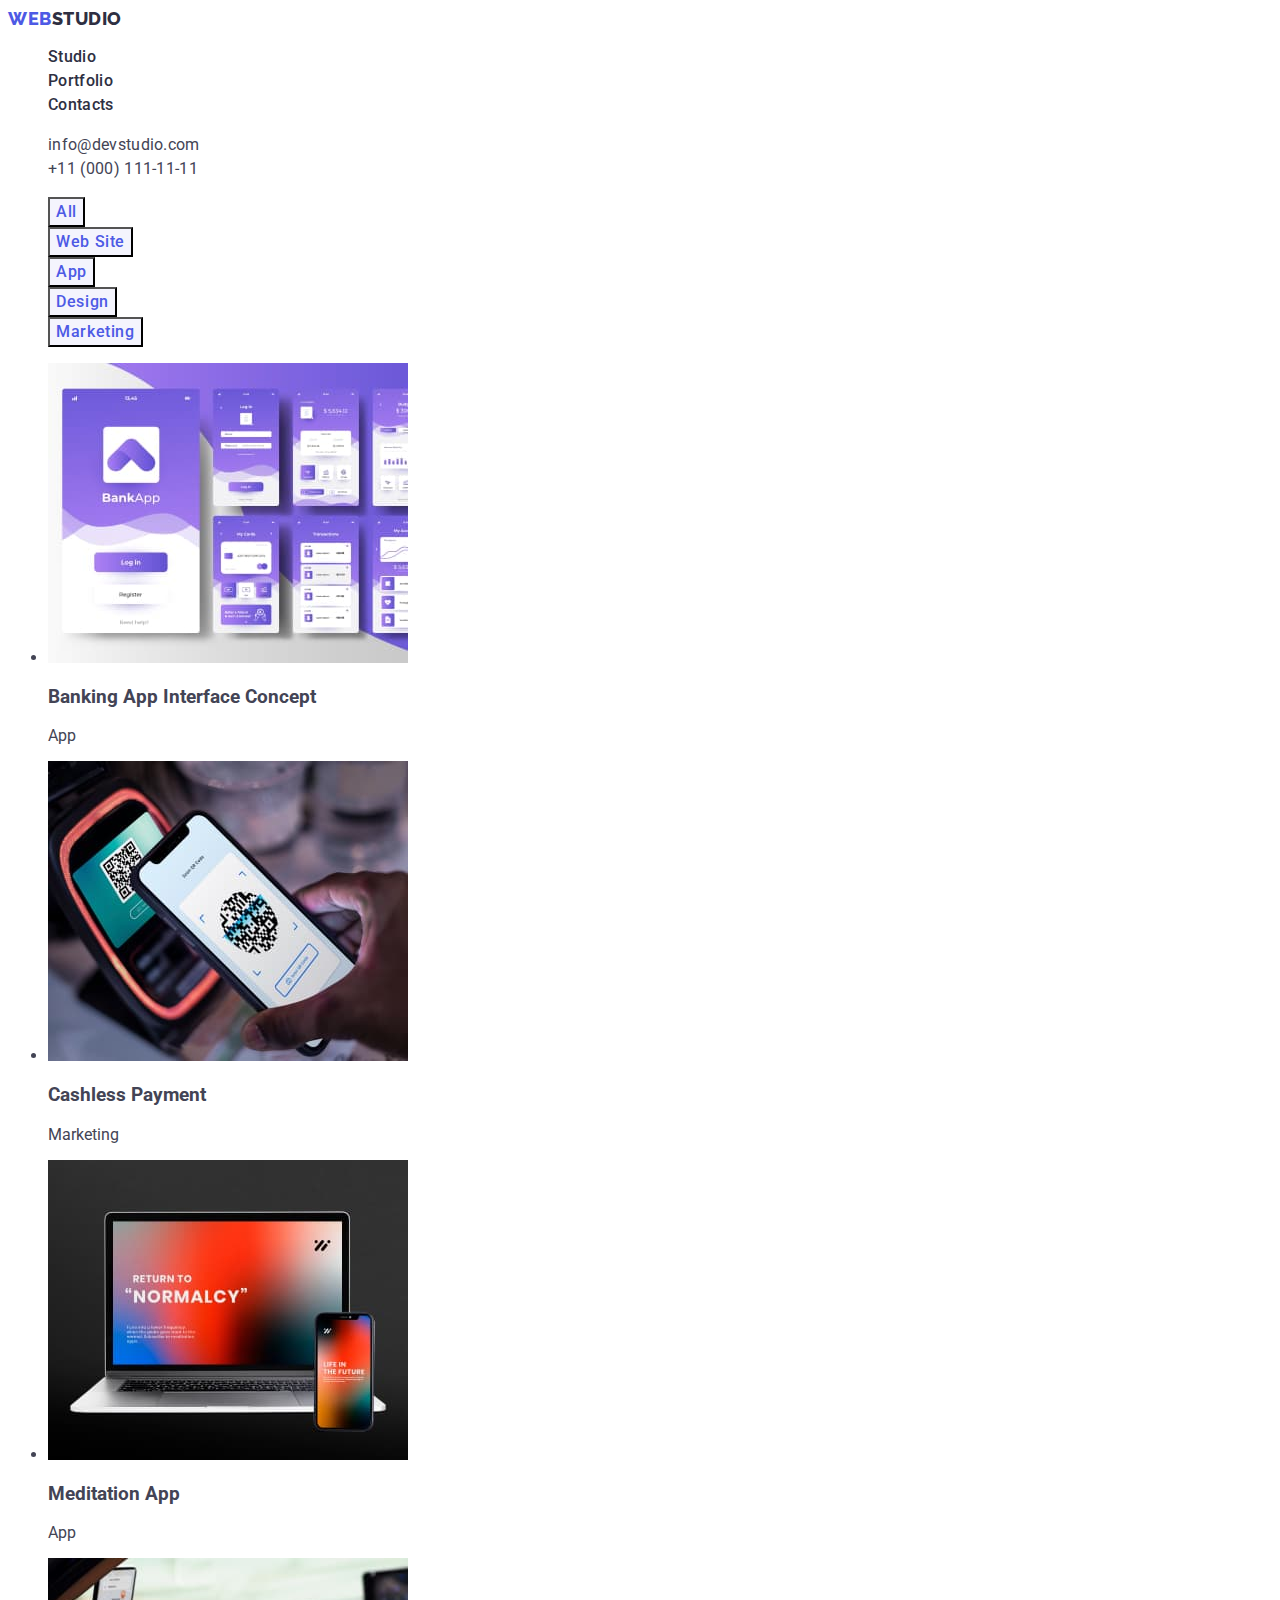
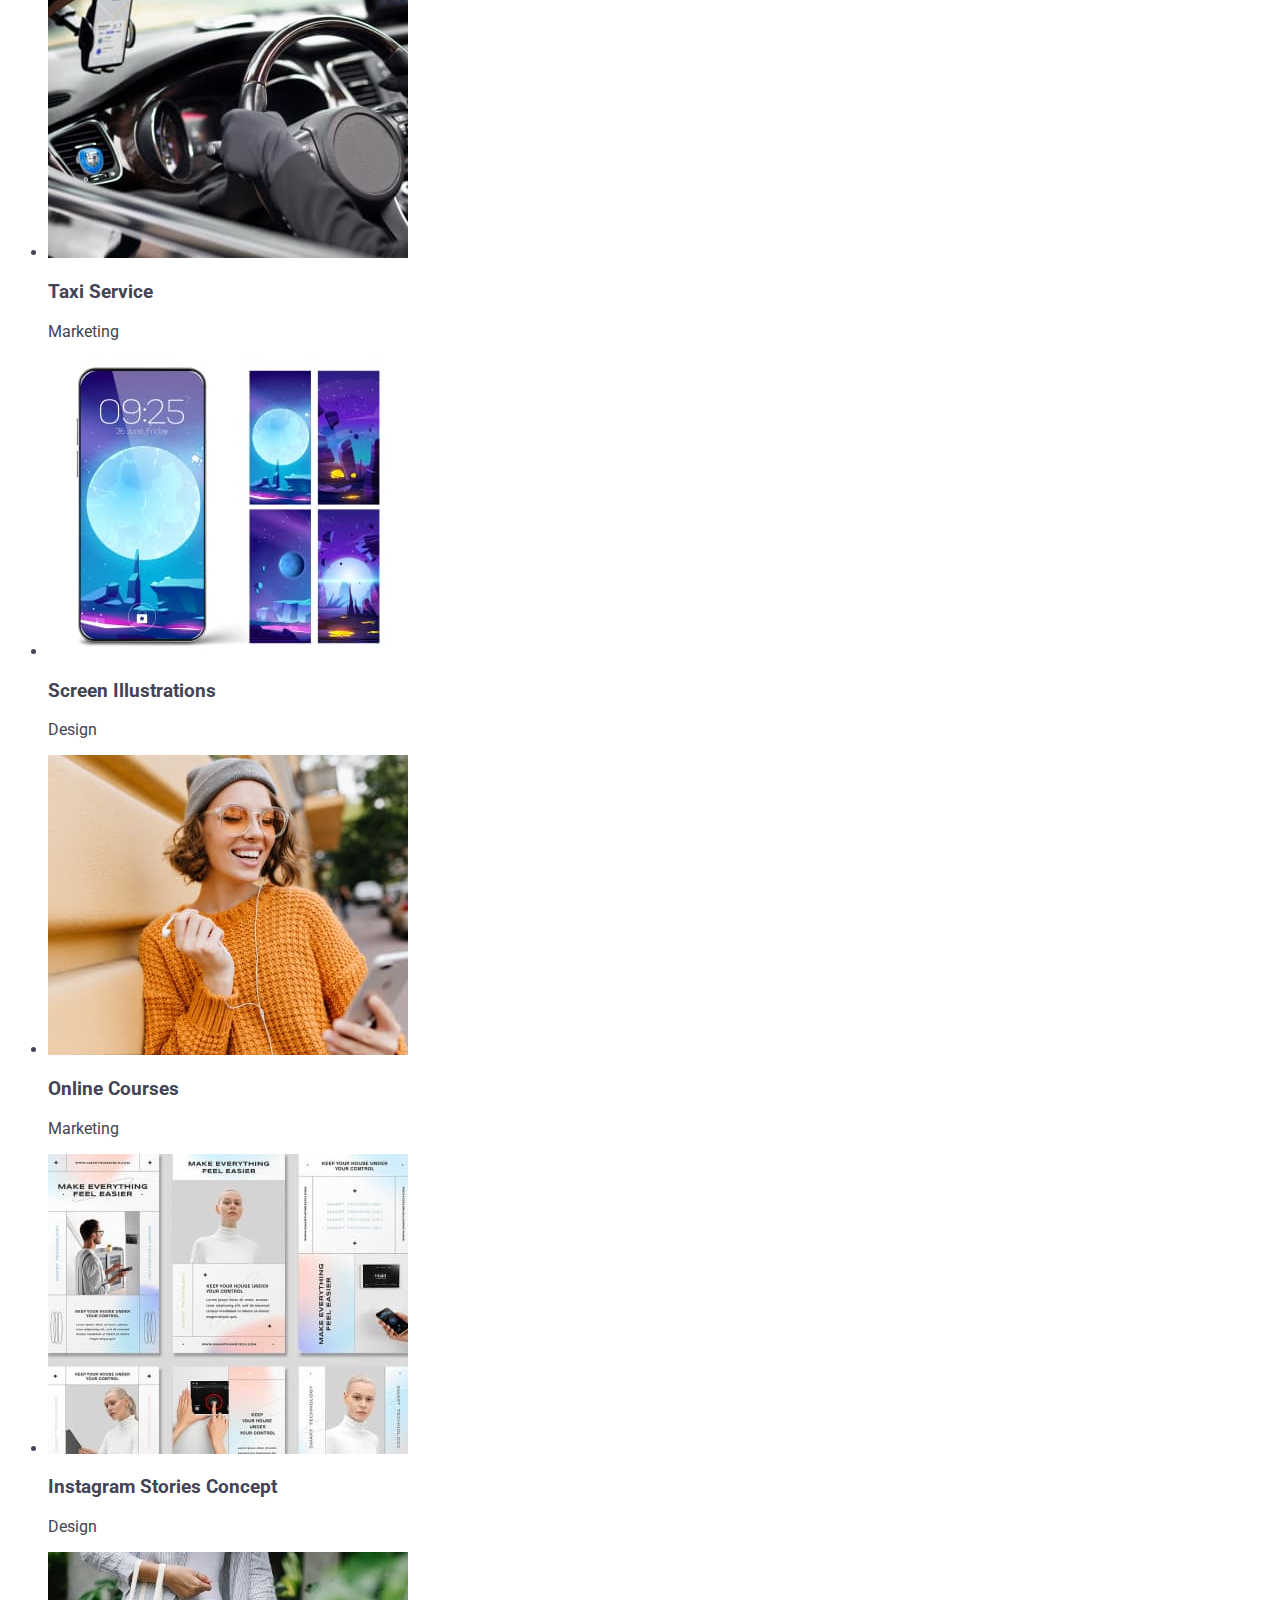
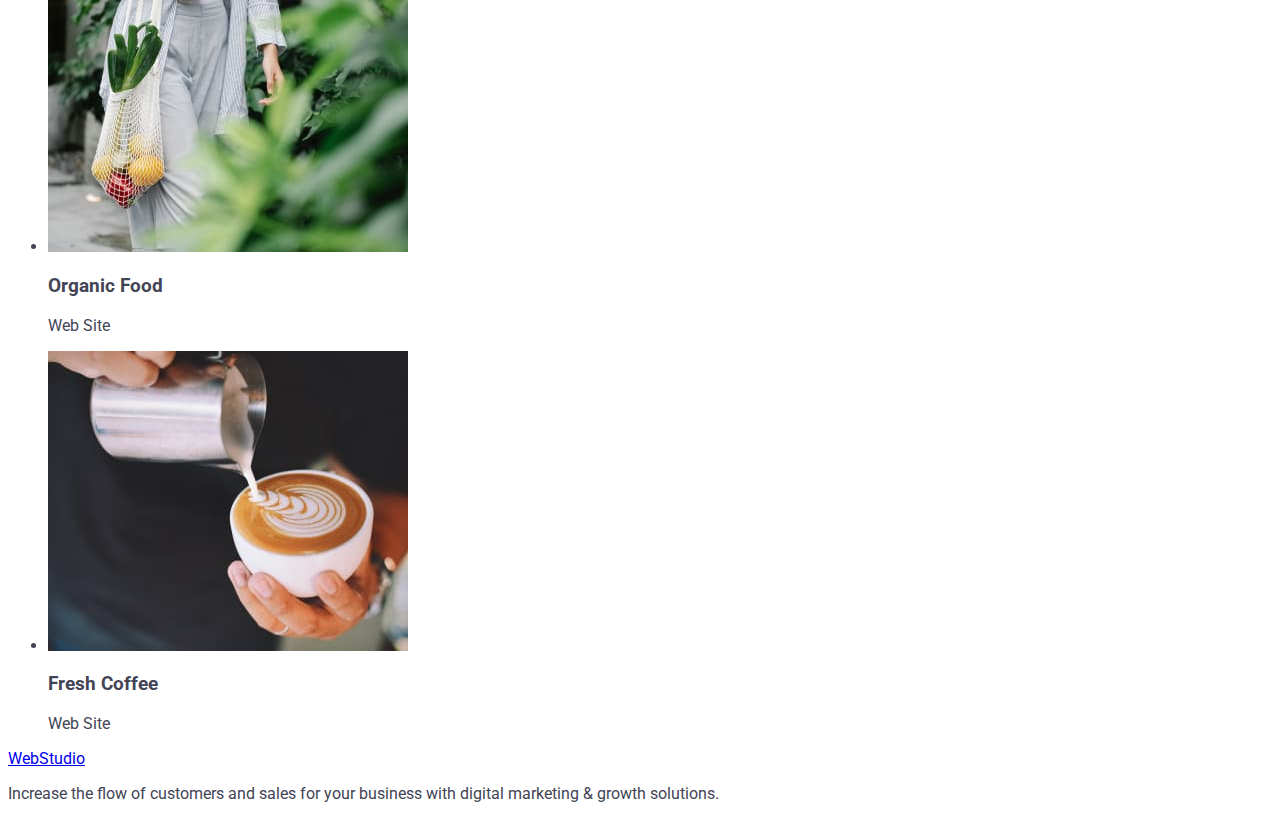
==== portfolio.html @ d3eef4dd "Button prtf" ====
<!DOCTYPE html>
<html lang="en">
  <head>
    <meta charset="UTF-8" />
    <meta http-equiv="X-UA-Compatible" content="IE=edge" />
    <meta name="viewport" content="width=device-width, initial-scale=1.0" />
    <title>Portfolio</title>
    <link rel="preconnect" href="https://fonts.googleapis.com" />
    <link rel="preconnect" href="https://fonts.gstatic.com" crossorigin />
    <link
      href="https://fonts.googleapis.com/css2?family=Raleway:wght@800&family=Roboto:wght@400;500;700&display=swap"
      rel="stylesheet"
    />
    <link rel="stylesheet" href="./css/styles.css" />
  </head>
  <body>
    <!-- header -->
    <header>
      <nav>
        <a class="logo link" href="./index.html">
          Web
          <span class="logo-second-part">Studio</span>
        </a>

        <ul class="list menu">
          <li class="menu-item">
            <a href=" class="button-body" index.html" class="menu-link link">Studio</a>
          </li>
          <li class="menu-item">
            <a href="portfolio.html" class="menu-link link">Portfolio</a>
          </li>
          <li class="menu-item">
            <a href="" class="menu-link link">Contacts</a>
          </li>
        </ul>
      </nav>
      <address>
        <ul class="list">
          <li class="menu-item">
            <a href="mailto:info@devstudio.com" class="addres-link link"
              >info@devstudio.com</a
            >
          </li>
          <li class="menu-item">
            <a href="tel:+110001111111" class="addres-link link"
              >+11 (000) 111-11-11</a
            >
          </li>
        </ul>
      </address>
    </header>
    <!-- main -->
    <main>
      <section>
        <h1 hidden>Portfolio</h1>
        <!-- buttons -->
        <ul class="button-list list">
          <li class="button-list-item">
            <button type="button" class="button-body" >All</button>
          </li>
          <li class="button-list-item">
            <button type="button" class="button-body" >Web Site</button>
          </li>
          <li class="button-list-item">
            <button type="button" class="button-body" >App</button>
          </li>
          <li class="button-list-item">
            <button type="button" class="button-body" >Design</button>
          </li>
          <li class="button-list-item">
            <button type="button" class="button-body" >Marketing</button>
          </li>
        </ul>

        <!-- Photo list -->

        <h2 hidden>List of the photos</h2>
        <ul>
          <li>
            <img
              src="./images/photos_portfolio/foto_portfolio1.jpg"
              alt="Banking App Interface"
              width="360"
              height="300"
            />
            <h3>Banking App Interface Concept</h3>
            <p>App</p>
          </li>
          <li>
            <img
              src="./images/photos_portfolio/foto_portfolio2.jpg"
              alt="Payment"
              width="360"
              height="300"
            />
            <h3>Cashless Payment</h3>
            <p>Marketing</p>
          </li>
          <li>
            <img
              src="./images/photos_portfolio/foto_portfolio3.jpg"
              alt="Meditation App"
              width="360"
              height="300"
            />
            <h3>Meditation App</h3>
            <p>App</p>
          </li>
          <li>
            <img
              src="./images/photos_portfolio/foto_portfolio4.jpg"
              alt="Taxi service"
              width="360"
              height="300"
            />
            <h3>Taxi Service</h3>
            <p>Marketing</p>
          </li>
          <li>
            <img
              src="./images/photos_portfolio/foto_portfolio5.jpg"
              alt="Screen Illustrations"
              width="360"
              height="300"
            />
            <h3>Screen Illustrations</h3>
            <p>Design</p>
          </li>
          <li>
            <img
              src="./images/photos_portfolio/foto_portfolio6.jpg"
              alt="Online Courses"
              width="360"
              height="300"
            />
            <h3>Online Courses</h3>
            <p>Marketing</p>
          </li>
          <li>
            <img
              src="./images/photos_portfolio/foto_portfolio7.jpg"
              alt="Instagram Stories Concept"
              width="360"
              height="300"
            />
            <h3>Instagram Stories Concept</h3>
            <p>Design</p>
          </li>
          <li>
            <img
              src="./images/photos_portfolio/foto_portfolio8.jpg"
              alt="Organic Food"
              width="360"
              height="300"
            />
            <h3>Organic Food</h3>
            <p>Web Site</p>
          </li>
          <li>
            <img
              src="./images/photos_portfolio/foto_portfolio9.jpg"
              alt="Fresh Coffee"
              width="360"
              height="300"
            />
            <h3>Fresh Coffee</h3>
            <p>Web Site</p>
          </li>
        </ul>
      </section>
    </main>
    <footer>
      <a href="./index.html">WebStudio</a>
      <p>
        Increase the flow of customers and sales for your business with digital
        marketing & growth solutions.
      </p>
    </footer>
  </body>
</html>
---- css/styles.css ----
:root {
  --accent-color: #404bbf;
}
body {
  font-family: "Roboto", sans-serif;
  color: #434455;
  background-color: #ffffff;
}
.link {
  text-decoration: none;
}
.list {
  list-style: none;
}
.menu-link {
  color: #2e2f42;
}
.menu-link:hover,
.addres-link:hover {
  color: var(--accent-color);
}
.menu-link:focus,
.addres-link:focus {
  color: var(--accent-color);
}
/* LOGO */

.logo {
  font-family: "Raleway", sans-serif;
  font-style: normal;
  font-weight: 800;
  font-size: 18px;
  line-height: 1.17;
  display: flex;
  align-items: center;
  letter-spacing: 0.03em;
  text-transform: uppercase;
  text-decoration: none;
  color: #4d5ae5;
}
.logo-second-part {
  color: #2e2f42;
}
/* NAVIGATION */
.menu-item {
  font-style: normal;
  font-weight: 500;
  font-size: 16px;
  line-height: 1.5;
  letter-spacing: 0.02em;
  color: #2e2f42;
}
/* ADDRES */
.addres-list {
  font-style: normal;
}
.addres-link {
  font-style: normal;
  font-weight: 400;
  font-size: 16px;
  text-decoration: none;
  line-height: 1.5;
  letter-spacing: 0.02em;
  color: #434455;
}
/* HERO SECTION */
.hero {
  background-color: #2e2f42;
}
.title {
  font-style: normal;
  font-weight: 700;
  font-size: 56px;
  line-height: 1.07;
  text-align: center;
  letter-spacing: 0.02em;
  color: #ffffff;
}
.hero-btn {
  font-family: "Roboto", sans-serif;
  font-style: normal;
  font-weight: 500;
  font-size: 16px;
  line-height: 24px;
  display: flex;
  align-items: center;
  letter-spacing: 0.04em;
  color: #ffffff;
  background-color: #4d5ae5;
  cursor: pointer;
}
.hero-btn:hover,
.hero-btn:focus {
  background-color: var(--accent-color);
}
/* FEATURES */
.description-title {
  font-style: normal;
  font-weight: 500;
  font-size: 20px;
  line-height: 1.2;
  letter-spacing: 0.02em;
  color: #2e2f42;
}
.description {
  font-style: normal;
  font-weight: 400;
  font-size: 16px;
  line-height: 1.5;
  letter-spacing: 0.02em;
}
/* WHAT ARE WE DOING */
.subtitle {
  font-style: normal;
  font-weight: 700;
  font-size: 36px;
  line-height: 1.11;
  text-align: center;
  letter-spacing: 0.02em;
  text-transform: capitalize;
  color: #2e2f42;
}
/* OUR TEAM */
.our-team {
  background-color: #f4f4fd;
}
.images-team {
  background-color: #ffffff;
}
.name-teammate {
  font-style: normal;
  font-weight: 500;
  font-size: 20px;
  line-height: 1.2;
  text-align: center;
  letter-spacing: 0.02em;
  color: #2e2f42;
}
.place {
  font-style: normal;
  font-weight: 400;
  font-size: 16px;
  line-height: 1.5;
  text-align: center;
  letter-spacing: 0.02em;
}
/* FOOTER */
.footer {
  background-color: #2e2f42;
}
.footer-text {
  font-style: normal;
  font-weight: 400;
  font-size: 16px;
  line-height: 1.2;
  letter-spacing: 0.02em;
  color: #f4f4fd;
}
.logo-second-part-white {
  color: #f4f4fd;
}
/* ---------------------------------------------PORTFOLIO --------------------------------------------- */

.button-body {
  background-color: #f4f4fd;
  font-family: "Roboto", sans-serif;
  font-style: normal;
  font-weight: 500;
  font-size: 16px;
  line-height: 24px;
  display: flex;
  align-items: center;
  text-align: center;
  letter-spacing: 0.04em;
  color: #4d5ae5;
}
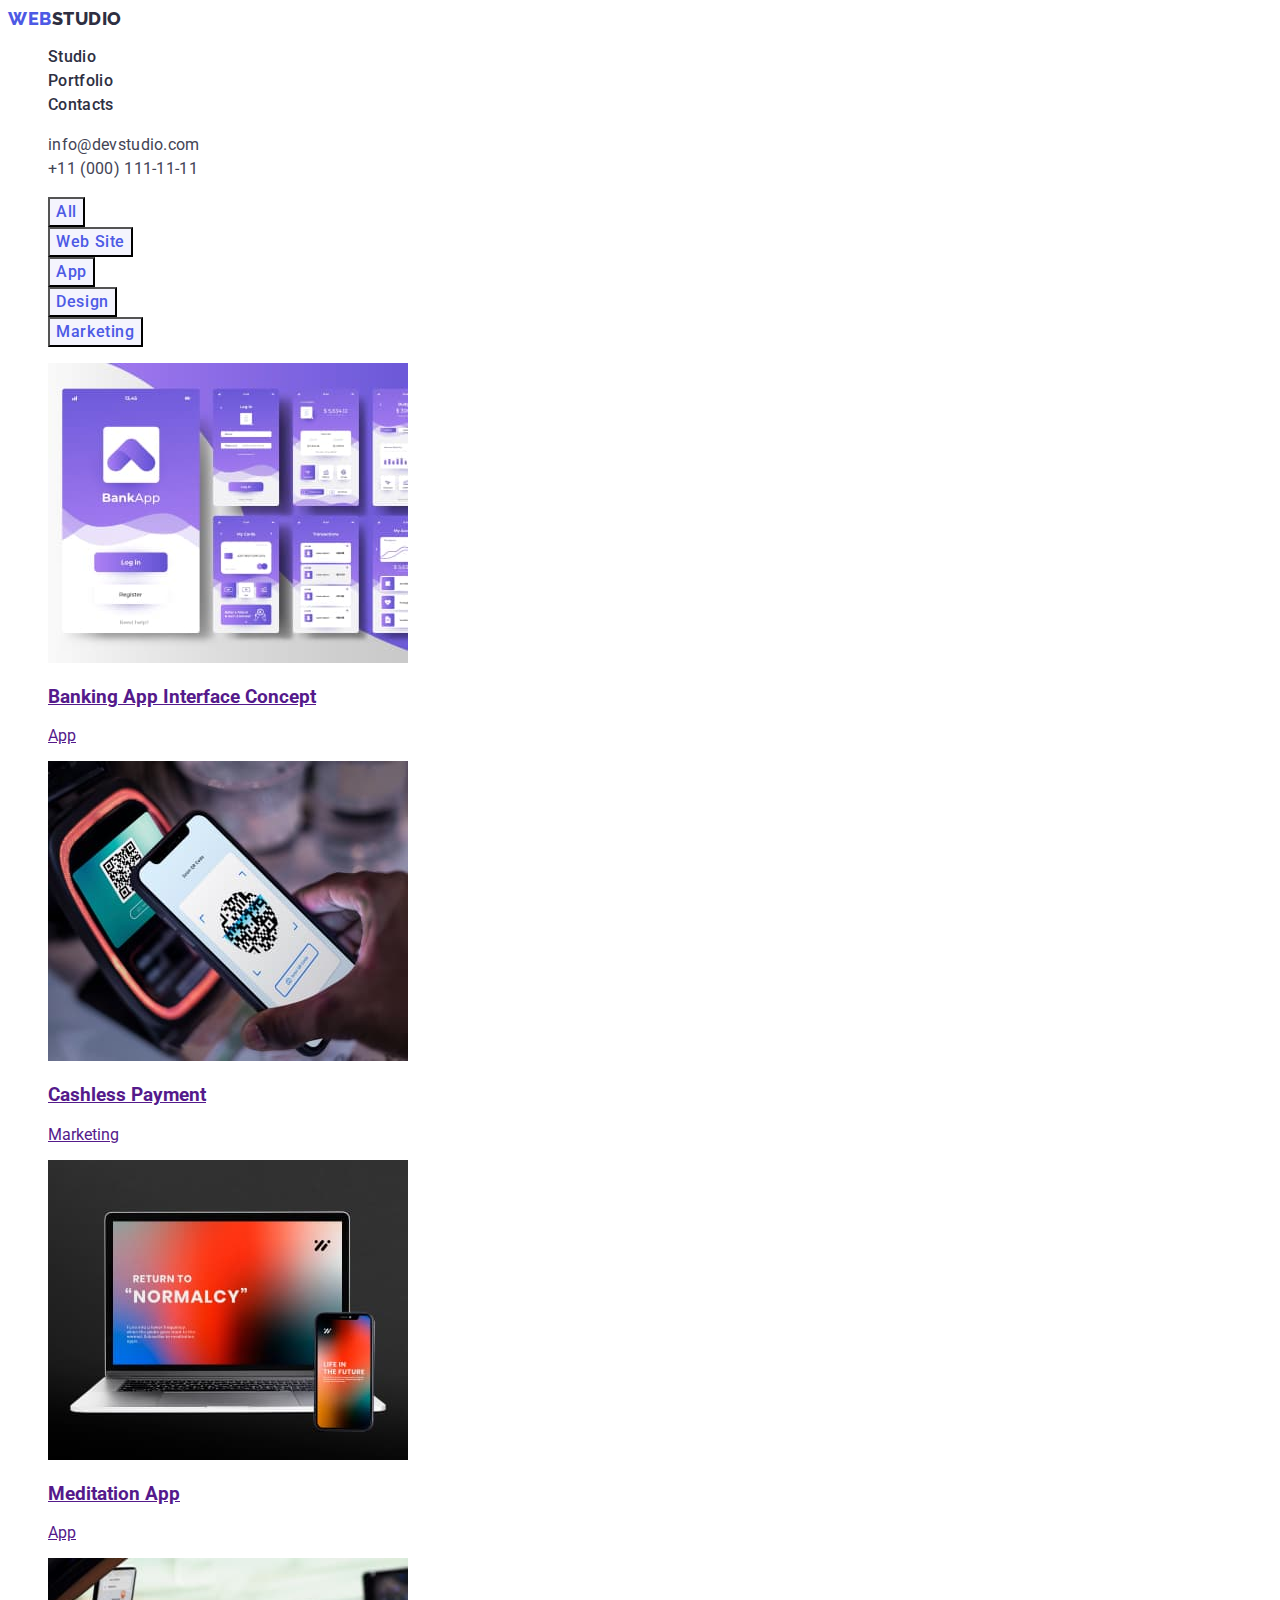
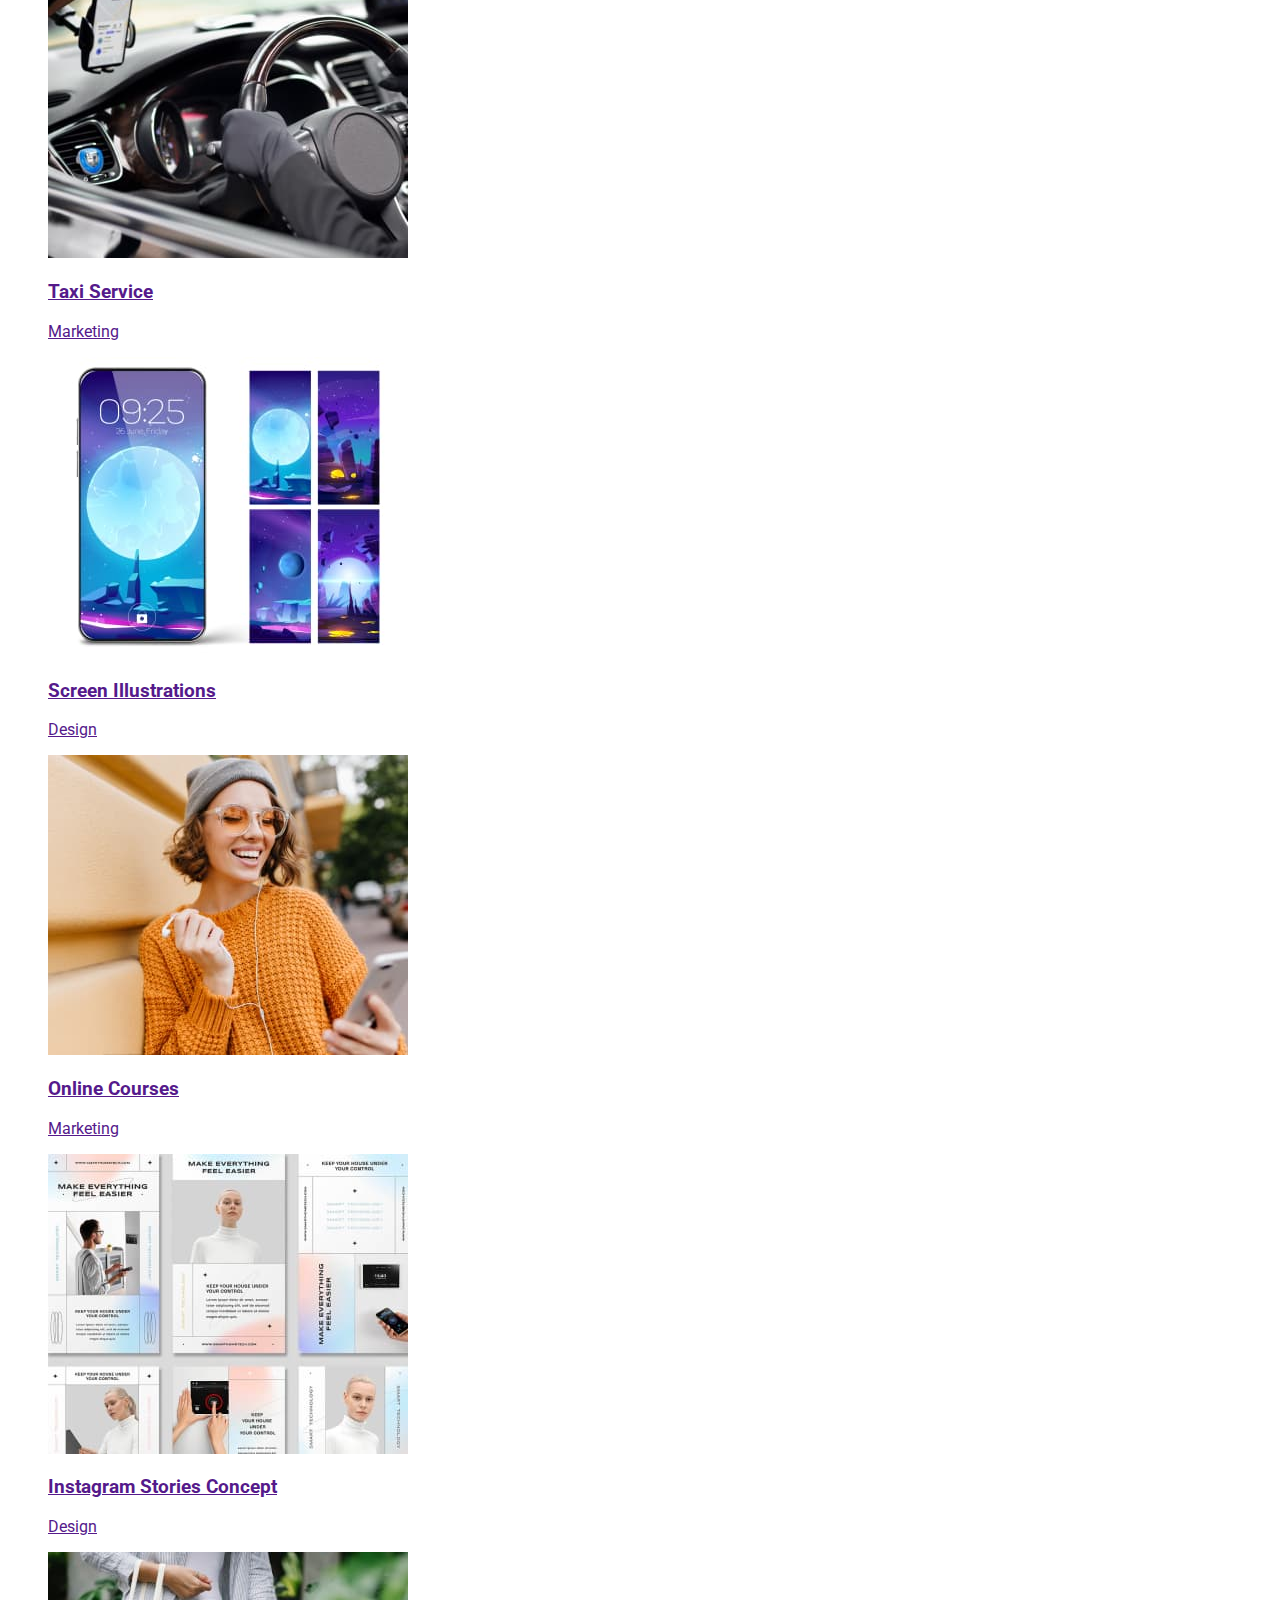
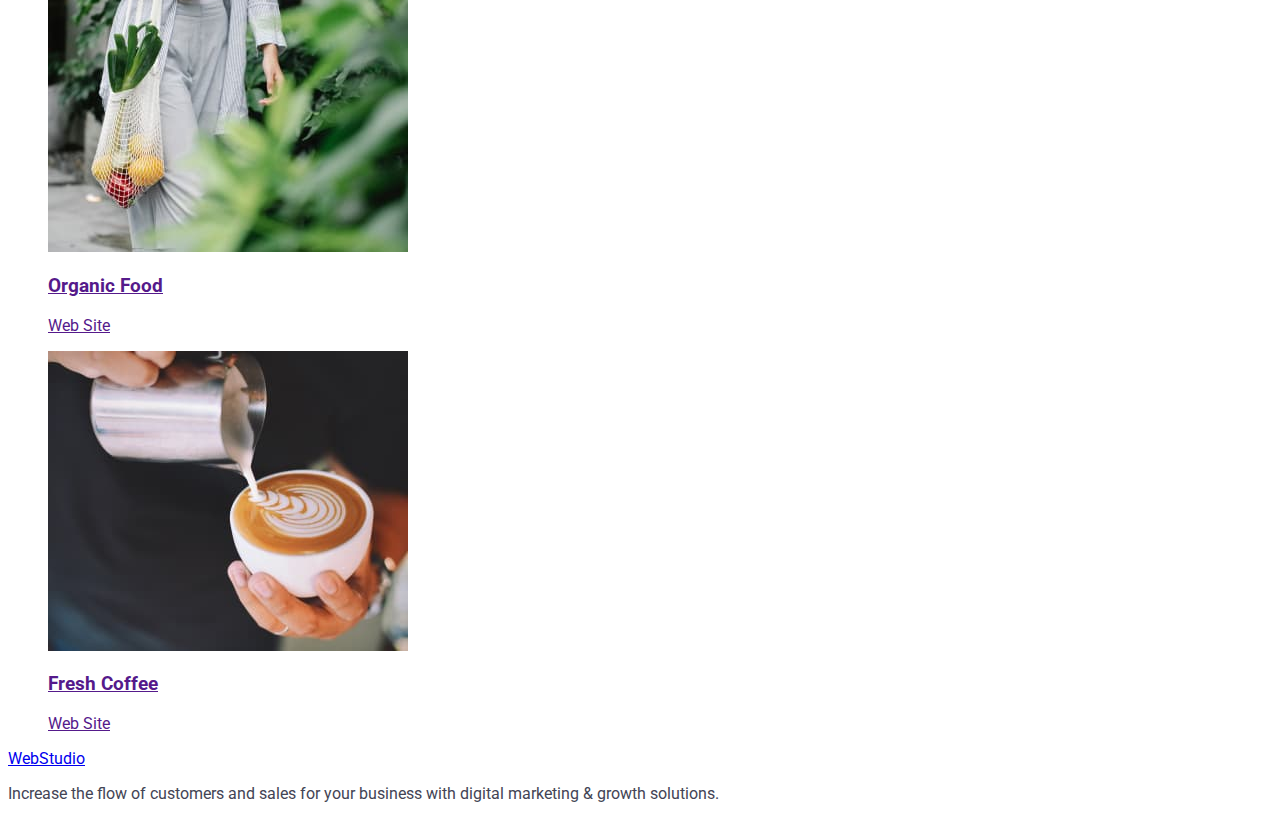
==== commit f90204b0: "Update portfolio.html" ====
--- a/portfolio.html
+++ b/portfolio.html
@@ -24,7 +24,7 @@
 
         <ul class="list menu">
           <li class="menu-item">
-            <a href=" class="button-body" index.html" class="menu-link link">Studio</a>
+            <a href="index.html" class="menu-link link">Studio</a>
           </li>
           <li class="menu-item">
             <a href="portfolio.html" class="menu-link link">Portfolio</a>
@@ -56,115 +56,133 @@
         <!-- buttons -->
         <ul class="button-list list">
           <li class="button-list-item">
-            <button type="button" class="button-body" >All</button>
+            <button type="button" class="button-body">All</button>
           </li>
           <li class="button-list-item">
-            <button type="button" class="button-body" >Web Site</button>
+            <button type="button" class="button-body">Web Site</button>
           </li>
           <li class="button-list-item">
-            <button type="button" class="button-body" >App</button>
+            <button type="button" class="button-body">App</button>
           </li>
           <li class="button-list-item">
-            <button type="button" class="button-body" >Design</button>
+            <button type="button" class="button-body">Design</button>
           </li>
           <li class="button-list-item">
-            <button type="button" class="button-body" >Marketing</button>
+            <button type="button" class="button-body">Marketing</button>
           </li>
         </ul>
 
         <!-- Photo list -->
 
         <h2 hidden>List of the photos</h2>
-        <ul>
+        <ul class="list">
           <li>
-            <img
-              src="./images/photos_portfolio/foto_portfolio1.jpg"
-              alt="Banking App Interface"
-              width="360"
-              height="300"
-            />
-            <h3>Banking App Interface Concept</h3>
-            <p>App</p>
+            <a href="">
+              <img
+                src="./images/photos_portfolio/foto_portfolio1.jpg"
+                alt="Banking App Interface"
+                width="360"
+                height="300"
+              />
+              <h3>Banking App Interface Concept</h3>
+              <p>App</p>
+            </a>
           </li>
           <li>
-            <img
-              src="./images/photos_portfolio/foto_portfolio2.jpg"
-              alt="Payment"
-              width="360"
-              height="300"
-            />
-            <h3>Cashless Payment</h3>
-            <p>Marketing</p>
+            <a href="">
+              <img
+                src="./images/photos_portfolio/foto_portfolio2.jpg"
+                alt="Payment"
+                width="360"
+                height="300"
+              />
+              <h3>Cashless Payment</h3>
+              <p>Marketing</p>
+            </a>
           </li>
           <li>
-            <img
-              src="./images/photos_portfolio/foto_portfolio3.jpg"
-              alt="Meditation App"
-              width="360"
-              height="300"
-            />
-            <h3>Meditation App</h3>
-            <p>App</p>
+            <a href="">
+              <img
+                src="./images/photos_portfolio/foto_portfolio3.jpg"
+                alt="Meditation App"
+                width="360"
+                height="300"
+              />
+              <h3>Meditation App</h3>
+              <p>App</p>
+            </a>
           </li>
           <li>
-            <img
-              src="./images/photos_portfolio/foto_portfolio4.jpg"
-              alt="Taxi service"
-              width="360"
-              height="300"
-            />
-            <h3>Taxi Service</h3>
-            <p>Marketing</p>
+            <a href="">
+              <img
+                src="./images/photos_portfolio/foto_portfolio4.jpg"
+                alt="Taxi service"
+                width="360"
+                height="300"
+              />
+              <h3>Taxi Service</h3>
+              <p>Marketing</p>
+            </a>
           </li>
           <li>
-            <img
-              src="./images/photos_portfolio/foto_portfolio5.jpg"
-              alt="Screen Illustrations"
-              width="360"
-              height="300"
-            />
-            <h3>Screen Illustrations</h3>
-            <p>Design</p>
+            <a href="">
+              <img
+                src="./images/photos_portfolio/foto_portfolio5.jpg"
+                alt="Screen Illustrations"
+                width="360"
+                height="300"
+              />
+              <h3>Screen Illustrations</h3>
+              <p>Design</p>
+            </a>
           </li>
           <li>
-            <img
-              src="./images/photos_portfolio/foto_portfolio6.jpg"
-              alt="Online Courses"
-              width="360"
-              height="300"
-            />
-            <h3>Online Courses</h3>
-            <p>Marketing</p>
+            <a href="">
+              <img
+                src="./images/photos_portfolio/foto_portfolio6.jpg"
+                alt="Online Courses"
+                width="360"
+                height="300"
+              />
+              <h3>Online Courses</h3>
+              <p>Marketing</p>
+            </a>
           </li>
           <li>
-            <img
-              src="./images/photos_portfolio/foto_portfolio7.jpg"
-              alt="Instagram Stories Concept"
-              width="360"
-              height="300"
-            />
-            <h3>Instagram Stories Concept</h3>
-            <p>Design</p>
+            <a href="">
+              <img
+                src="./images/photos_portfolio/foto_portfolio7.jpg"
+                alt="Instagram Stories Concept"
+                width="360"
+                height="300"
+              />
+              <h3>Instagram Stories Concept</h3>
+              <p>Design</p>
+            </a>
           </li>
           <li>
-            <img
-              src="./images/photos_portfolio/foto_portfolio8.jpg"
-              alt="Organic Food"
-              width="360"
-              height="300"
-            />
-            <h3>Organic Food</h3>
-            <p>Web Site</p>
+            <a href="">
+              <img
+                src="./images/photos_portfolio/foto_portfolio8.jpg"
+                alt="Organic Food"
+                width="360"
+                height="300"
+              />
+              <h3>Organic Food</h3>
+              <p>Web Site</p>
+            </a>
           </li>
           <li>
-            <img
-              src="./images/photos_portfolio/foto_portfolio9.jpg"
-              alt="Fresh Coffee"
-              width="360"
-              height="300"
-            />
-            <h3>Fresh Coffee</h3>
-            <p>Web Site</p>
+            <a href="">
+              <img
+                src="./images/photos_portfolio/foto_portfolio9.jpg"
+                alt="Fresh Coffee"
+                width="360"
+                height="300"
+              />
+              <h3>Fresh Coffee</h3>
+              <p>Web Site</p>
+            </a>
           </li>
         </ul>
       </section>
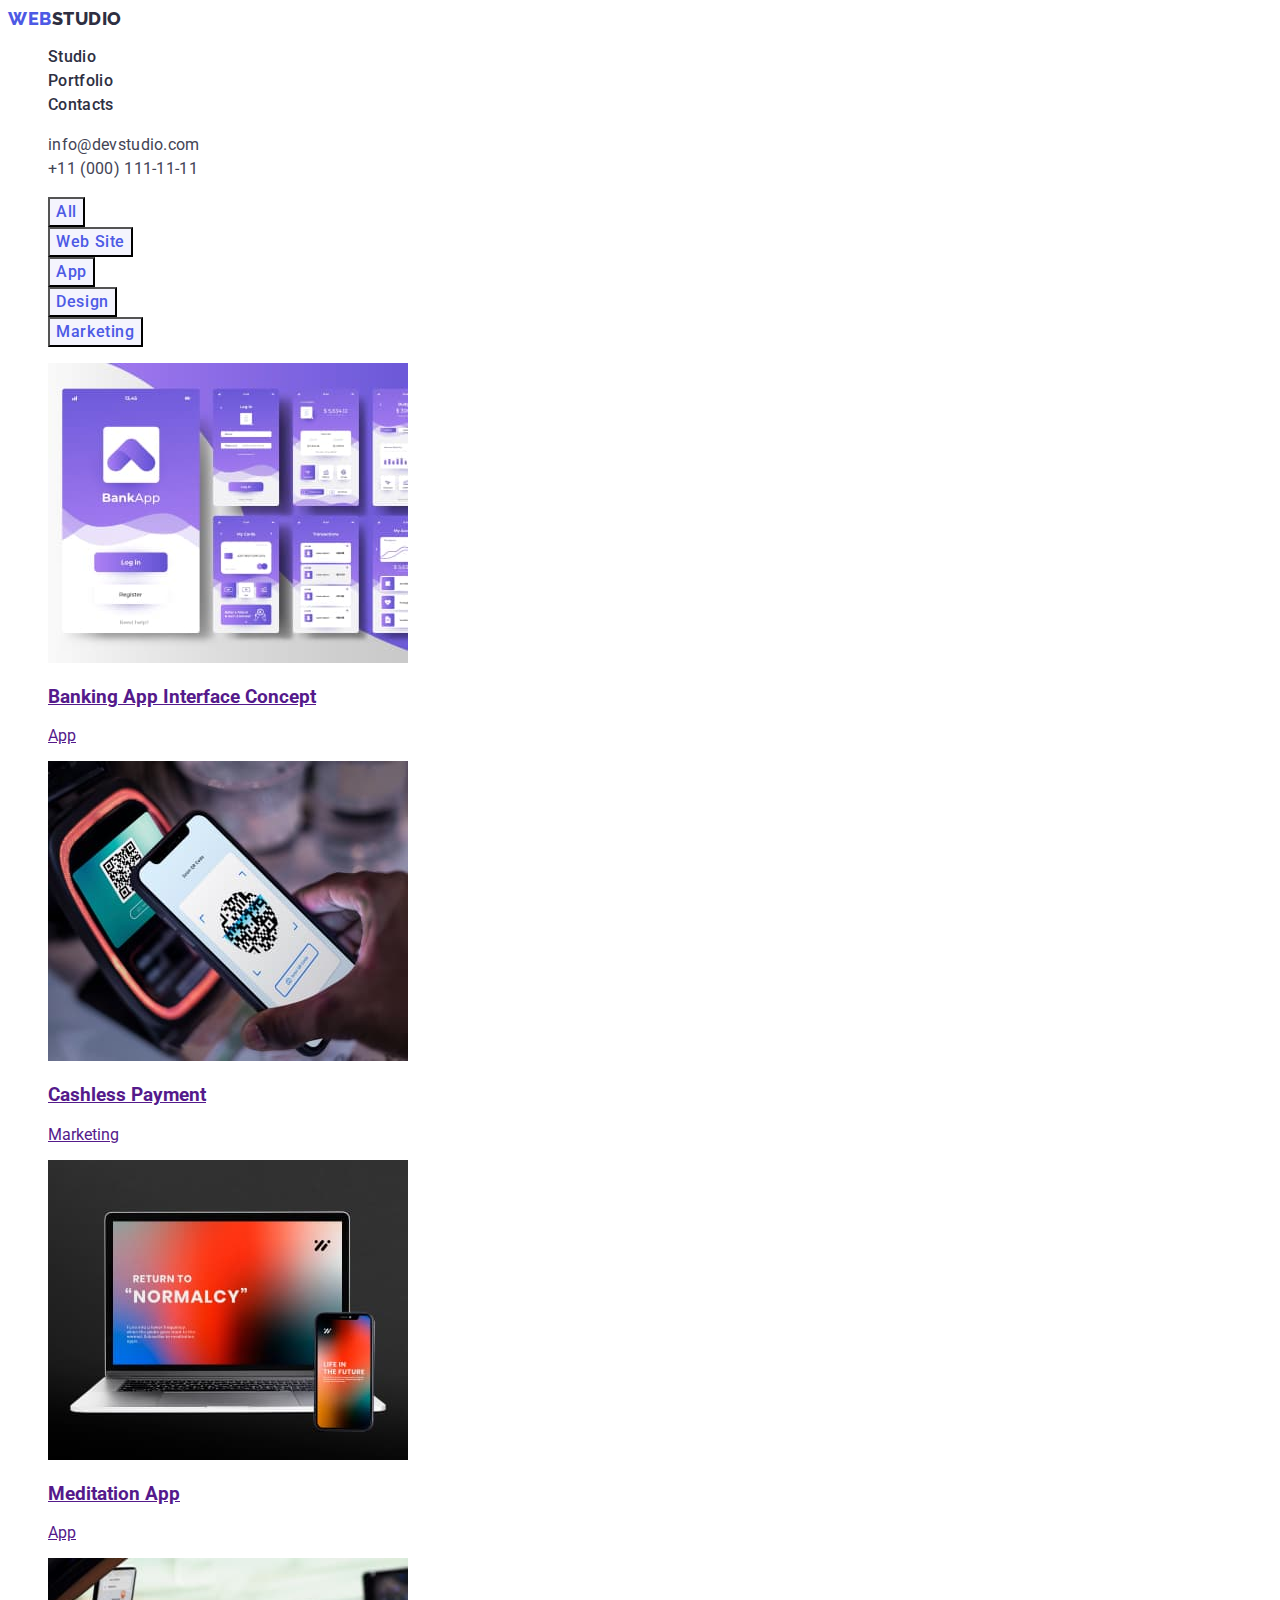
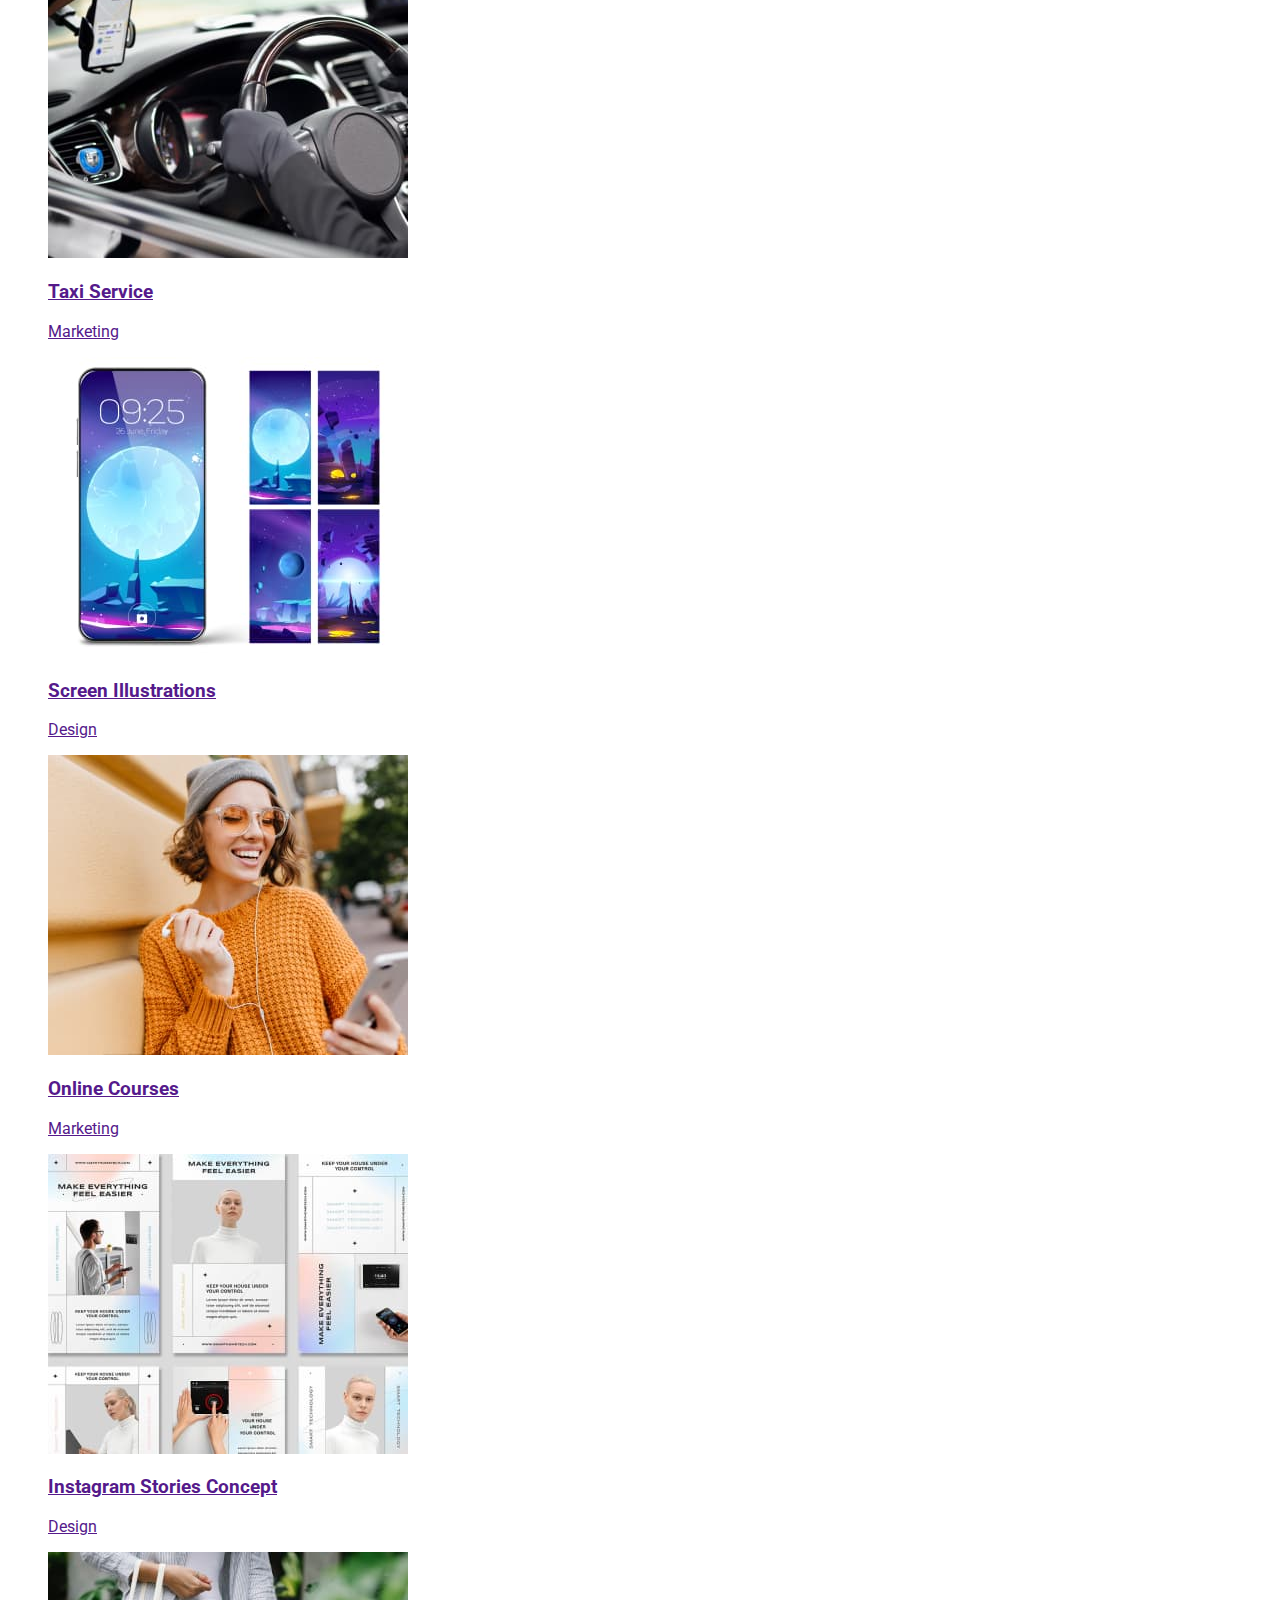
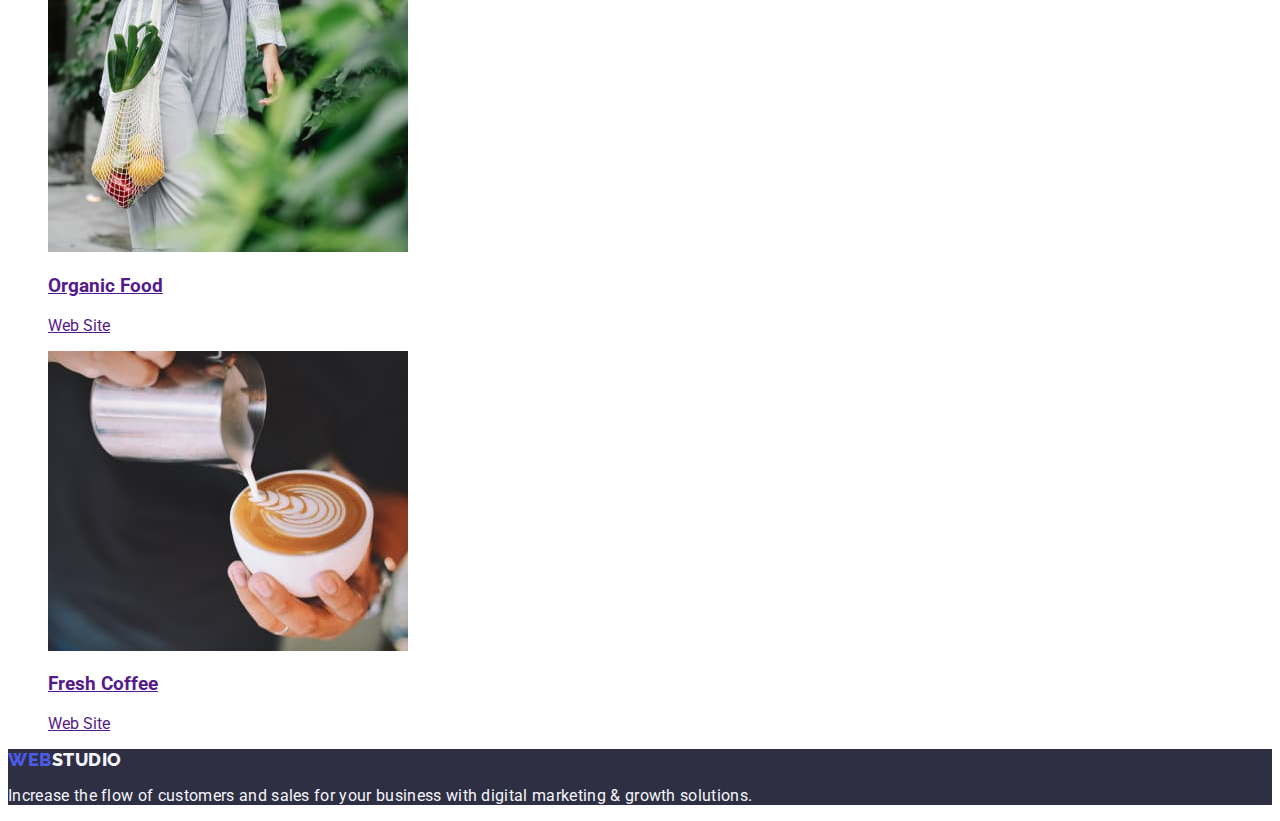
==== commit 201051b3: "Upd" ====
--- a/portfolio.html
+++ b/portfolio.html
@@ -24,17 +24,17 @@
 
         <ul class="list menu">
           <li class="menu-item">
-            <a href="index.html" class="menu-link link">Studio</a>
-          </li>
-          <li class="menu-item">
-            <a href="portfolio.html" class="menu-link link">Portfolio</a>
+            <a href="./index.html" class="menu-link link">Studio</a>
+          </li>
+          <li class="menu-item">
+            <a href="./portfolio.html" class="menu-link link">Portfolio</a>
           </li>
           <li class="menu-item">
             <a href="" class="menu-link link">Contacts</a>
           </li>
         </ul>
       </nav>
-      <address>
+      <address class="addres-list">
         <ul class="list">
           <li class="menu-item">
             <a href="mailto:info@devstudio.com" class="addres-link link"
@@ -54,24 +54,25 @@
       <section>
         <h1 hidden>Portfolio</h1>
         <!-- buttons -->
-        <ul class="button-list list">
-          <li class="button-list-item">
-            <button type="button" class="button-body">All</button>
-          </li>
-          <li class="button-list-item">
-            <button type="button" class="button-body">Web Site</button>
-          </li>
-          <li class="button-list-item">
-            <button type="button" class="button-body">App</button>
-          </li>
-          <li class="button-list-item">
-            <button type="button" class="button-body">Design</button>
-          </li>
-          <li class="button-list-item">
-            <button type="button" class="button-body">Marketing</button>
-          </li>
-        </ul>
-
+        <nav>
+          <ul class="button-list list">
+            <li class="button-list-item">
+              <button type="button" class="button-body">All</button>
+            </li>
+            <li class="button-list-item">
+              <button type="button" class="button-body">Web Site</button>
+            </li>
+            <li class="button-list-item">
+              <button type="button" class="button-body">App</button>
+            </li>
+            <li class="button-list-item">
+              <button type="button" class="button-body">Design</button>
+            </li>
+            <li class="button-list-item">
+              <button type="button" class="button-body">Marketing</button>
+            </li>
+          </ul>
+        </nav>
         <!-- Photo list -->
 
         <h2 hidden>List of the photos</h2>
@@ -187,9 +188,12 @@
         </ul>
       </section>
     </main>
-    <footer>
-      <a href="./index.html">WebStudio</a>
-      <p>
+    <footer class="footer">
+      <a class="logo link" href="./index.html">
+        Web
+        <span class="logo-second-part logo-second-part-white">Studio</span>
+      </a>
+      <p class="footer-text">
         Increase the flow of customers and sales for your business with digital
         marketing & growth solutions.
       </p>
--- a/css/styles.css
+++ b/css/styles.css
@@ -5,6 +5,10 @@
   font-family: "Roboto", sans-serif;
   color: #434455;
   background-color: #ffffff;
+}
+button {
+  cursor: pointer;
+  font-family: inherit;
 }
 .link {
   text-decoration: none;
@@ -77,7 +81,6 @@
   color: #ffffff;
 }
 .hero-btn {
-  font-family: "Roboto", sans-serif;
   font-style: normal;
   font-weight: 500;
   font-size: 16px;
@@ -163,7 +166,6 @@
 
 .button-body {
   background-color: #f4f4fd;
-  font-family: "Roboto", sans-serif;
   font-style: normal;
   font-weight: 500;
   font-size: 16px;
@@ -174,3 +176,8 @@
   letter-spacing: 0.04em;
   color: #4d5ae5;
 }
+.button-body:hover,
+.button-body:focus {
+  background-color: #404bbf;
+  color: #ffffff;
+}
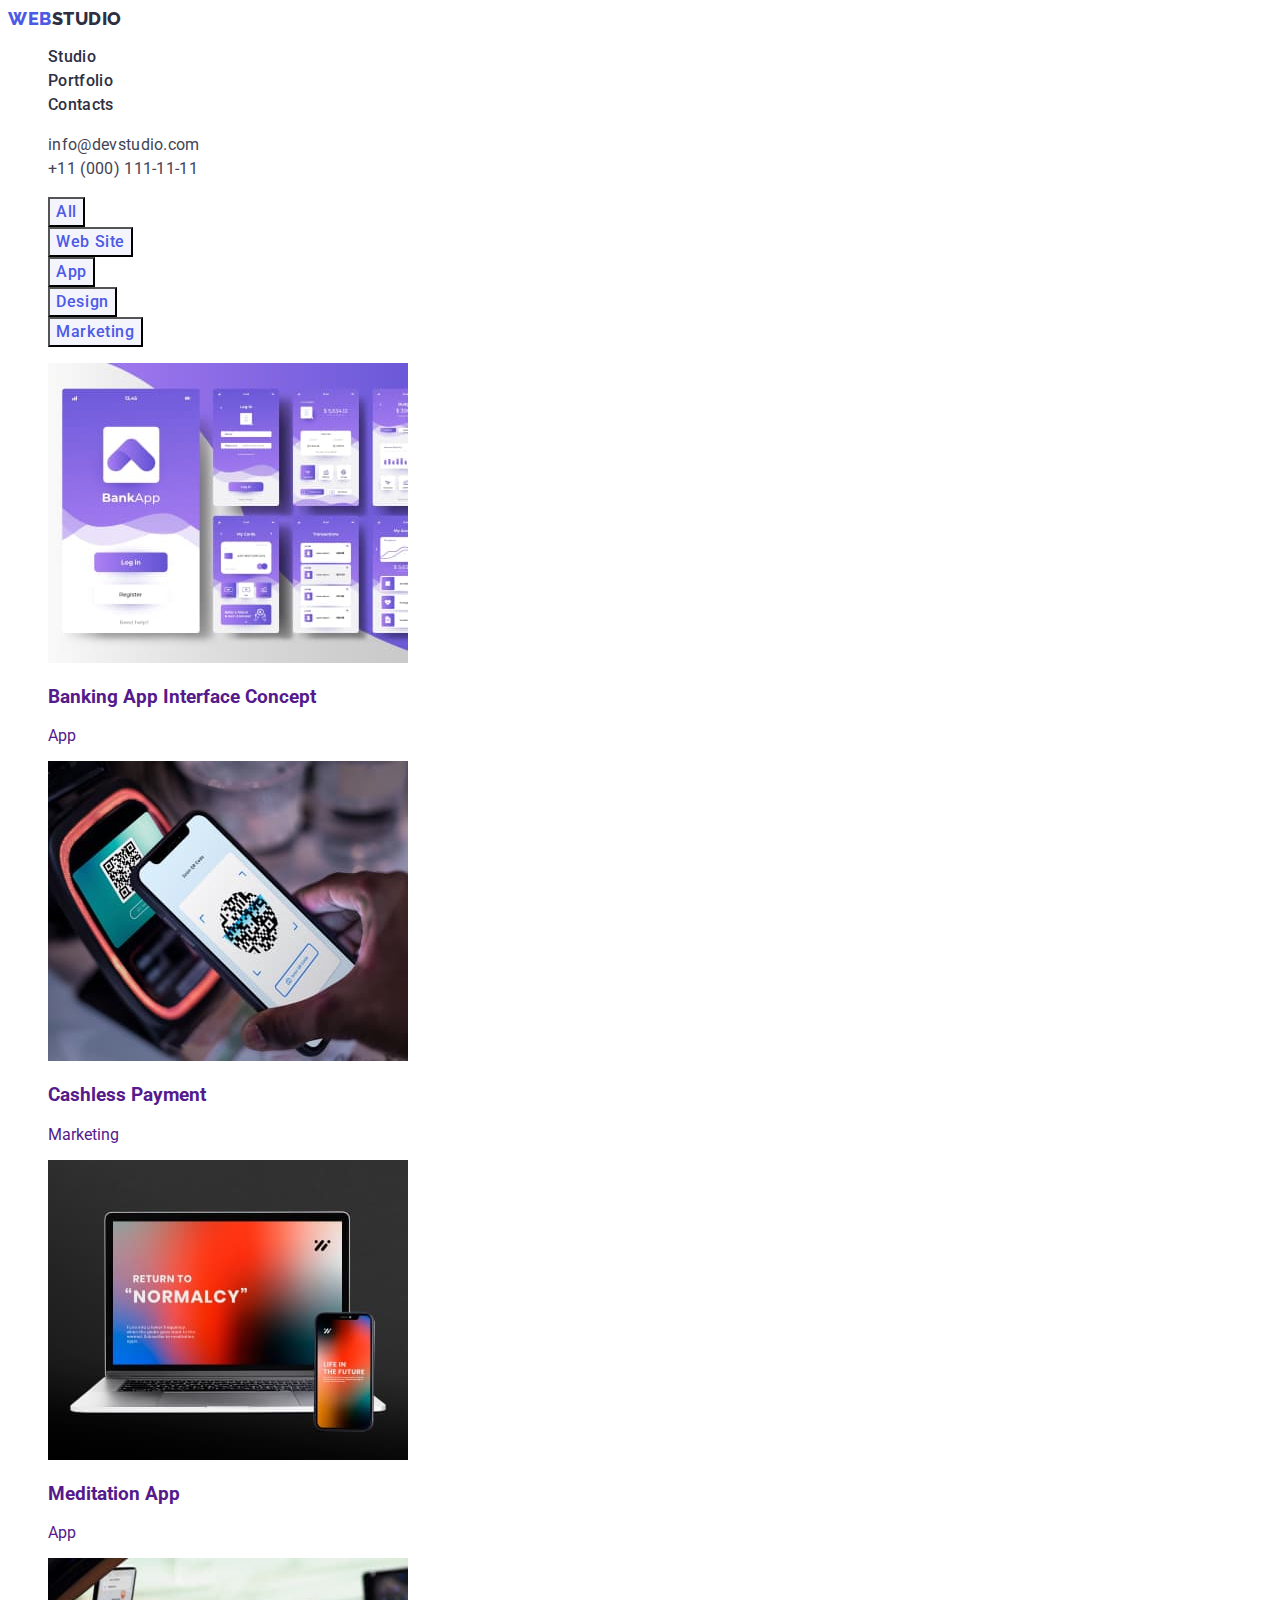
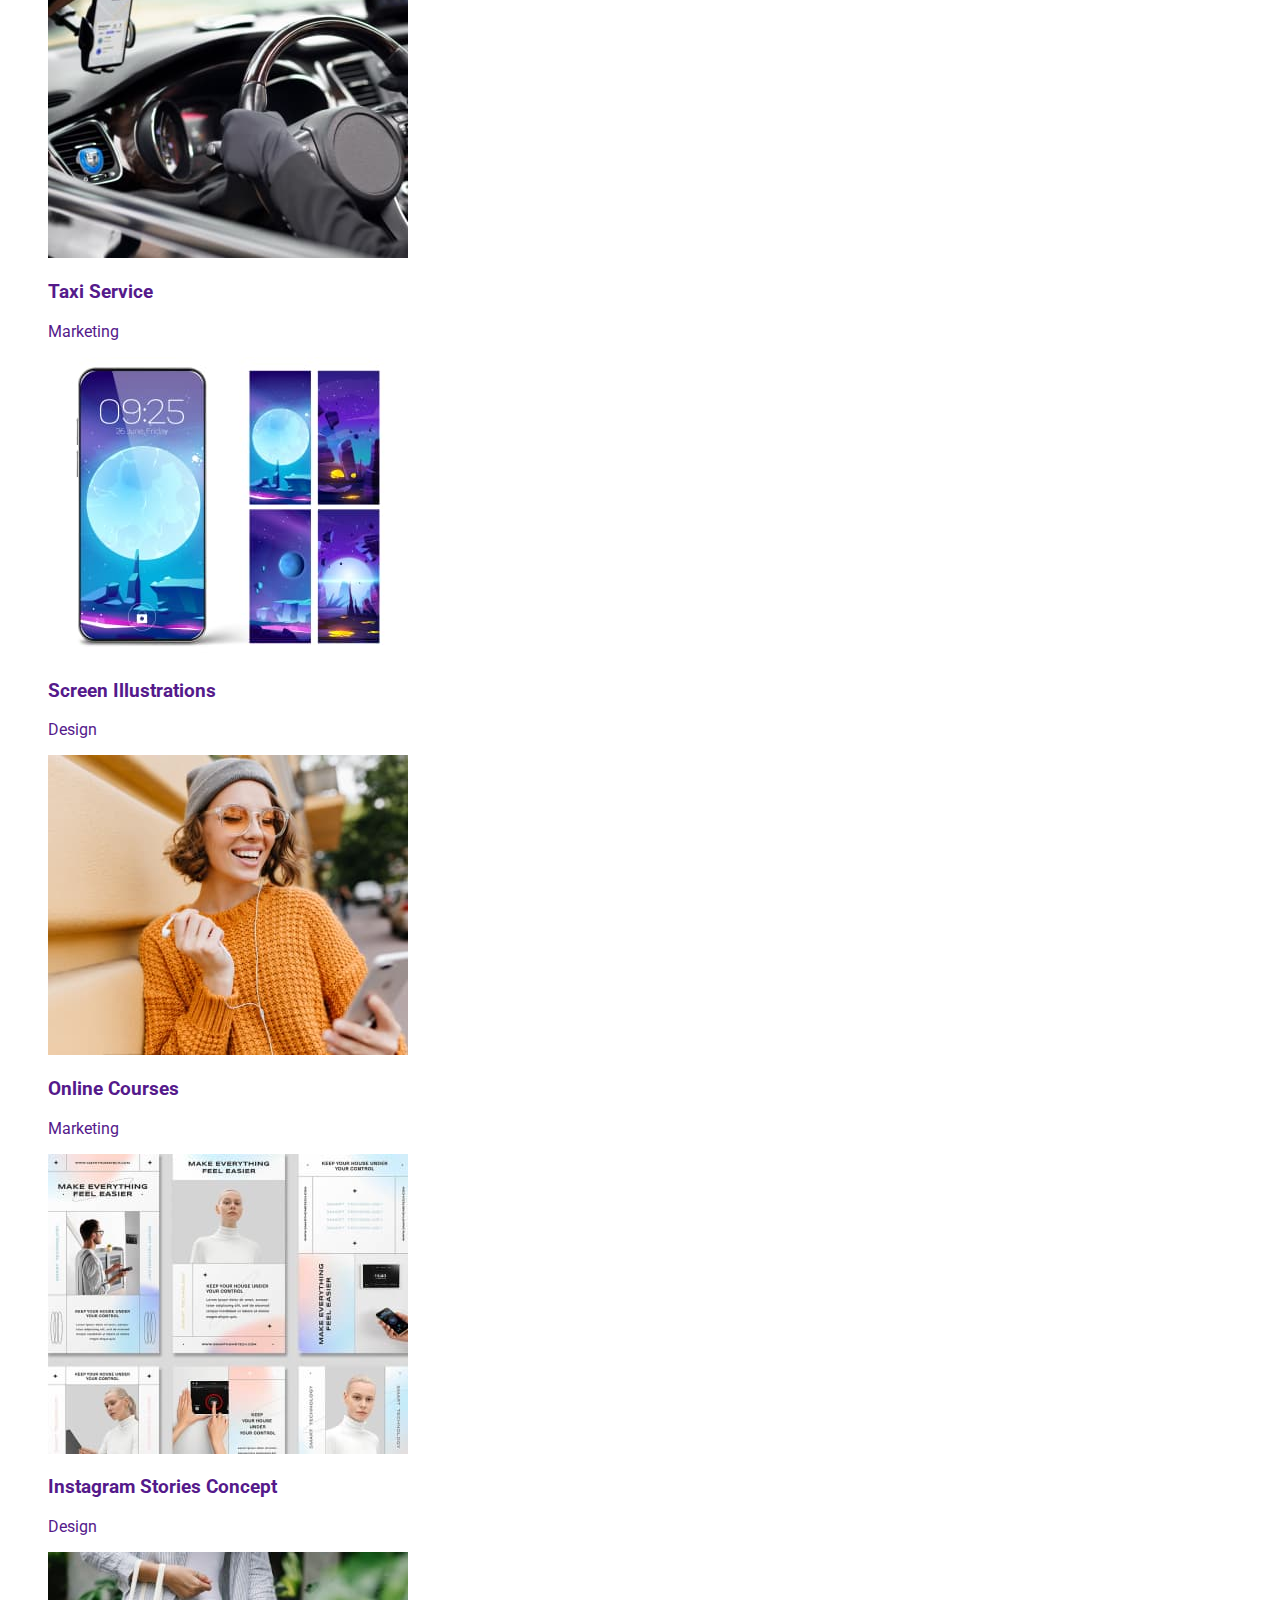
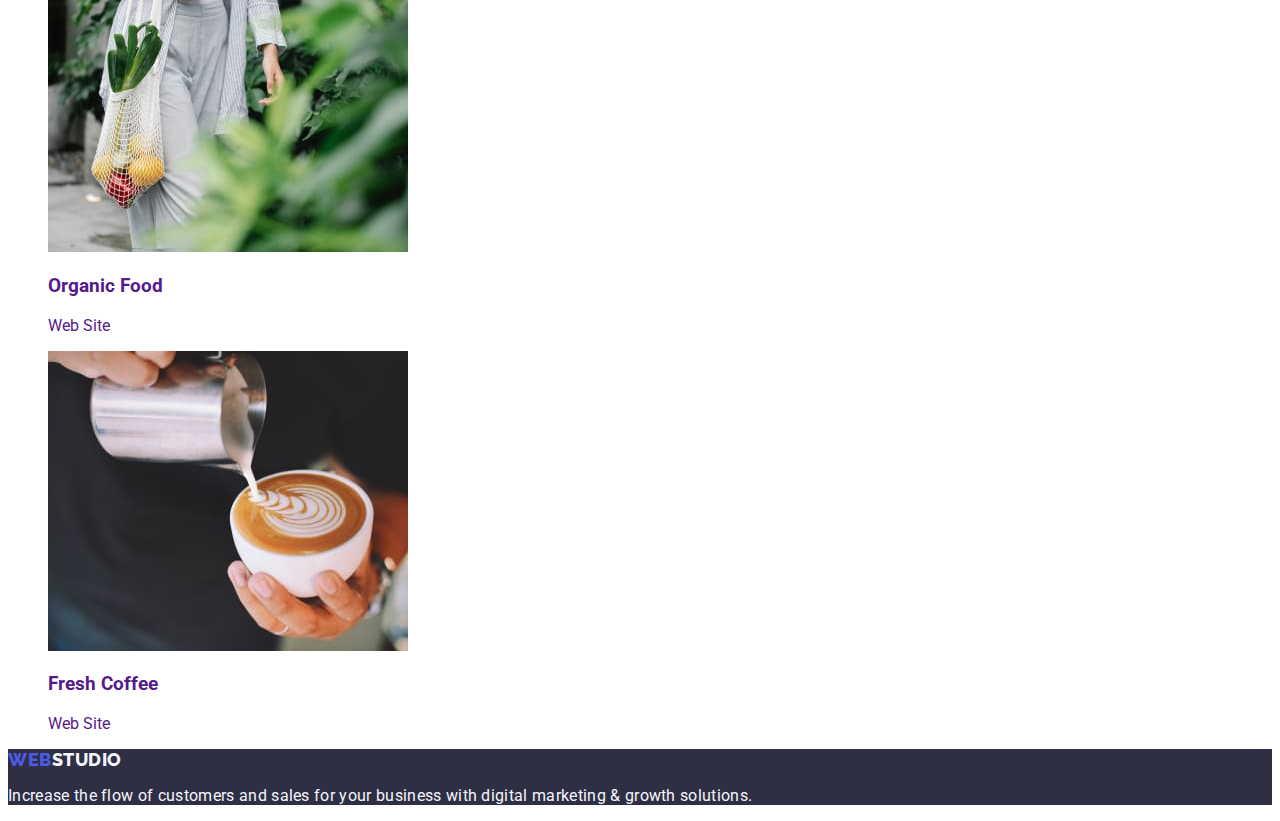
==== commit 1efea746: "Upd" ====
--- a/portfolio.html
+++ b/portfolio.html
@@ -54,31 +54,31 @@
       <section>
         <h1 hidden>Portfolio</h1>
         <!-- buttons -->
-        <nav>
-          <ul class="button-list list">
-            <li class="button-list-item">
-              <button type="button" class="button-body">All</button>
-            </li>
-            <li class="button-list-item">
-              <button type="button" class="button-body">Web Site</button>
-            </li>
-            <li class="button-list-item">
-              <button type="button" class="button-body">App</button>
-            </li>
-            <li class="button-list-item">
-              <button type="button" class="button-body">Design</button>
-            </li>
-            <li class="button-list-item">
-              <button type="button" class="button-body">Marketing</button>
-            </li>
-          </ul>
-        </nav>
+
+        <ul class="button-list list">
+          <li class="button-list-item">
+            <button type="button" class="button-body">All</button>
+          </li>
+          <li class="button-list-item">
+            <button type="button" class="button-body">Web Site</button>
+          </li>
+          <li class="button-list-item">
+            <button type="button" class="button-body">App</button>
+          </li>
+          <li class="button-list-item">
+            <button type="button" class="button-body">Design</button>
+          </li>
+          <li class="button-list-item">
+            <button type="button" class="button-body">Marketing</button>
+          </li>
+        </ul>
+
         <!-- Photo list -->
 
         <h2 hidden>List of the photos</h2>
         <ul class="list">
           <li>
-            <a href="">
+            <a href="" class="link">
               <img
                 src="./images/photos_portfolio/foto_portfolio1.jpg"
                 alt="Banking App Interface"
@@ -90,7 +90,7 @@
             </a>
           </li>
           <li>
-            <a href="">
+            <a href="" class="link">
               <img
                 src="./images/photos_portfolio/foto_portfolio2.jpg"
                 alt="Payment"
@@ -102,7 +102,7 @@
             </a>
           </li>
           <li>
-            <a href="">
+            <a href="" class="link">
               <img
                 src="./images/photos_portfolio/foto_portfolio3.jpg"
                 alt="Meditation App"
@@ -114,7 +114,7 @@
             </a>
           </li>
           <li>
-            <a href="">
+            <a href="" class="link">
               <img
                 src="./images/photos_portfolio/foto_portfolio4.jpg"
                 alt="Taxi service"
@@ -126,7 +126,7 @@
             </a>
           </li>
           <li>
-            <a href="">
+            <a href="" class="link">
               <img
                 src="./images/photos_portfolio/foto_portfolio5.jpg"
                 alt="Screen Illustrations"
@@ -138,7 +138,7 @@
             </a>
           </li>
           <li>
-            <a href="">
+            <a href="" class="link">
               <img
                 src="./images/photos_portfolio/foto_portfolio6.jpg"
                 alt="Online Courses"
@@ -150,7 +150,7 @@
             </a>
           </li>
           <li>
-            <a href="">
+            <a href="" class="link">
               <img
                 src="./images/photos_portfolio/foto_portfolio7.jpg"
                 alt="Instagram Stories Concept"
@@ -162,7 +162,7 @@
             </a>
           </li>
           <li>
-            <a href="">
+            <a href="" class="link">
               <img
                 src="./images/photos_portfolio/foto_portfolio8.jpg"
                 alt="Organic Food"
@@ -174,7 +174,7 @@
             </a>
           </li>
           <li>
-            <a href="">
+            <a href="" class="link">
               <img
                 src="./images/photos_portfolio/foto_portfolio9.jpg"
                 alt="Fresh Coffee"
--- a/css/styles.css
+++ b/css/styles.css
@@ -178,6 +178,6 @@
 }
 .button-body:hover,
 .button-body:focus {
-  background-color: #404bbf;
+  background-color: var(--accent-color);
   color: #ffffff;
 }
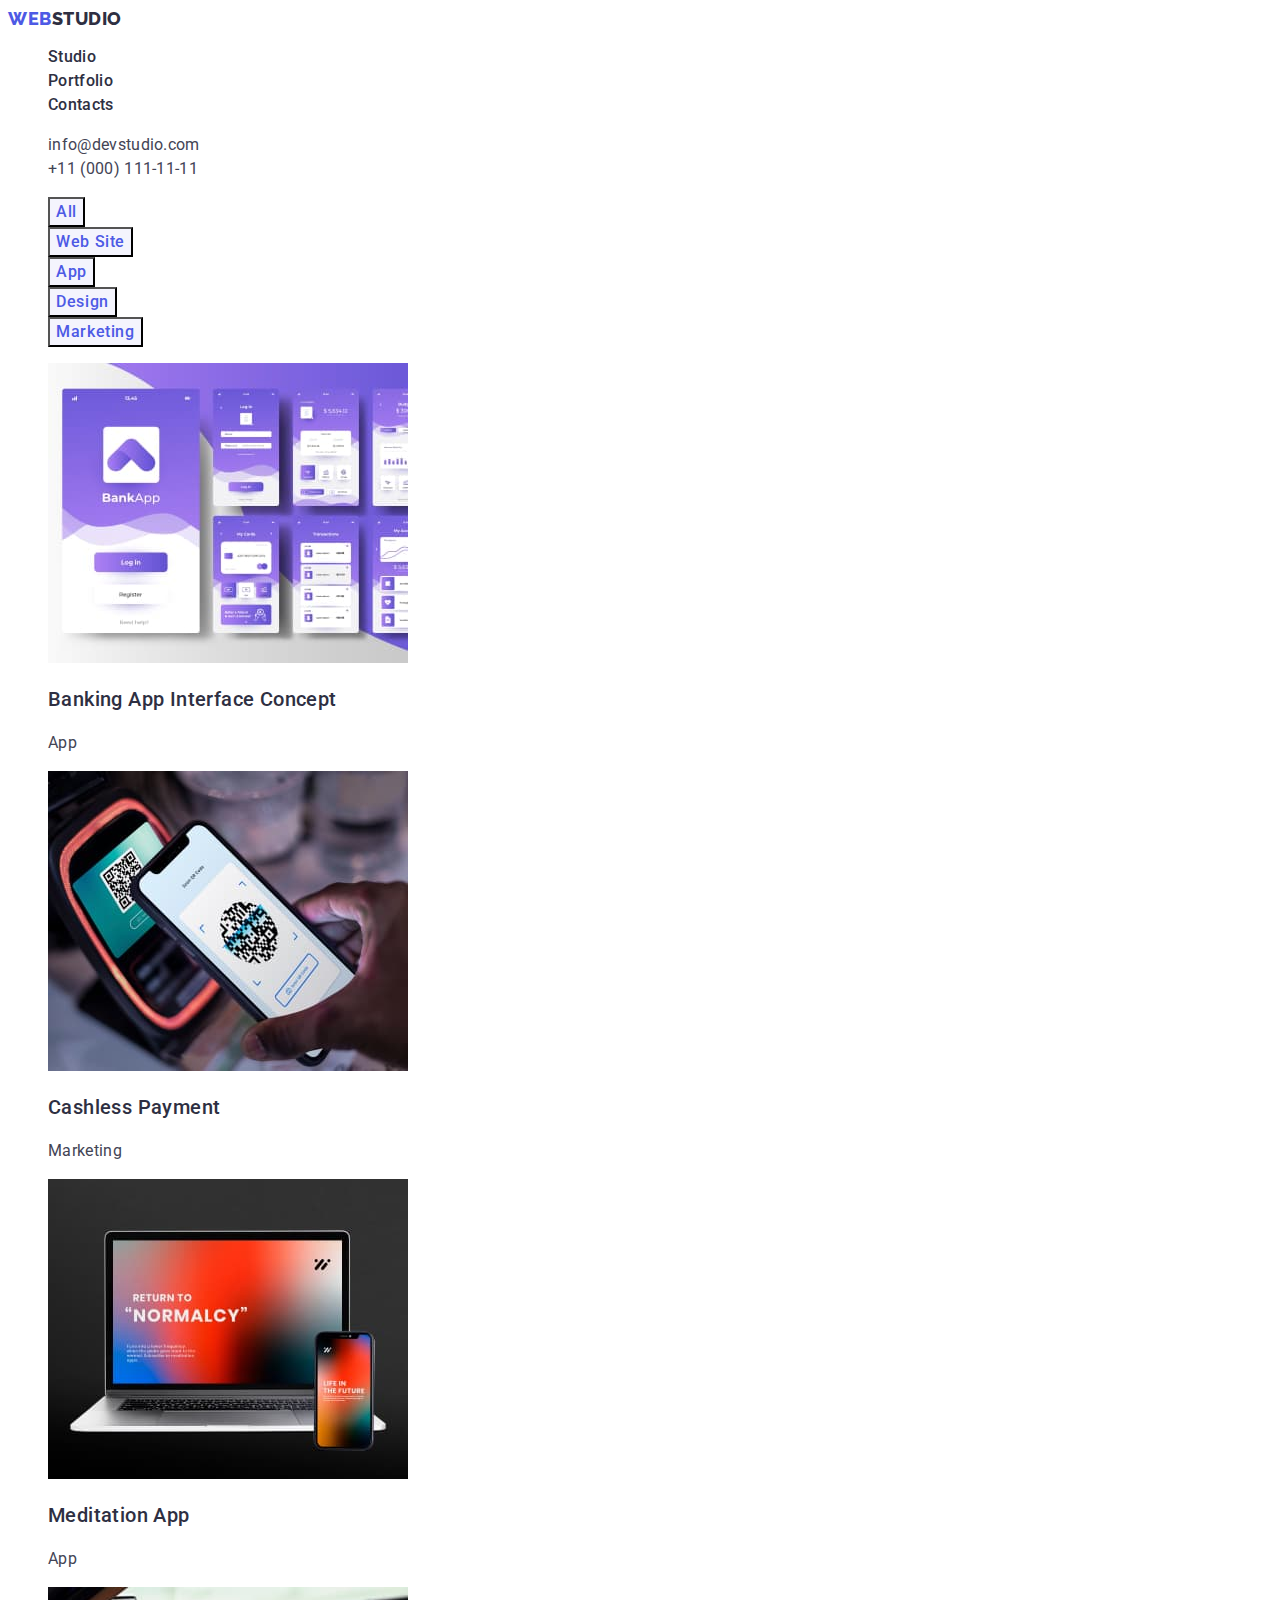
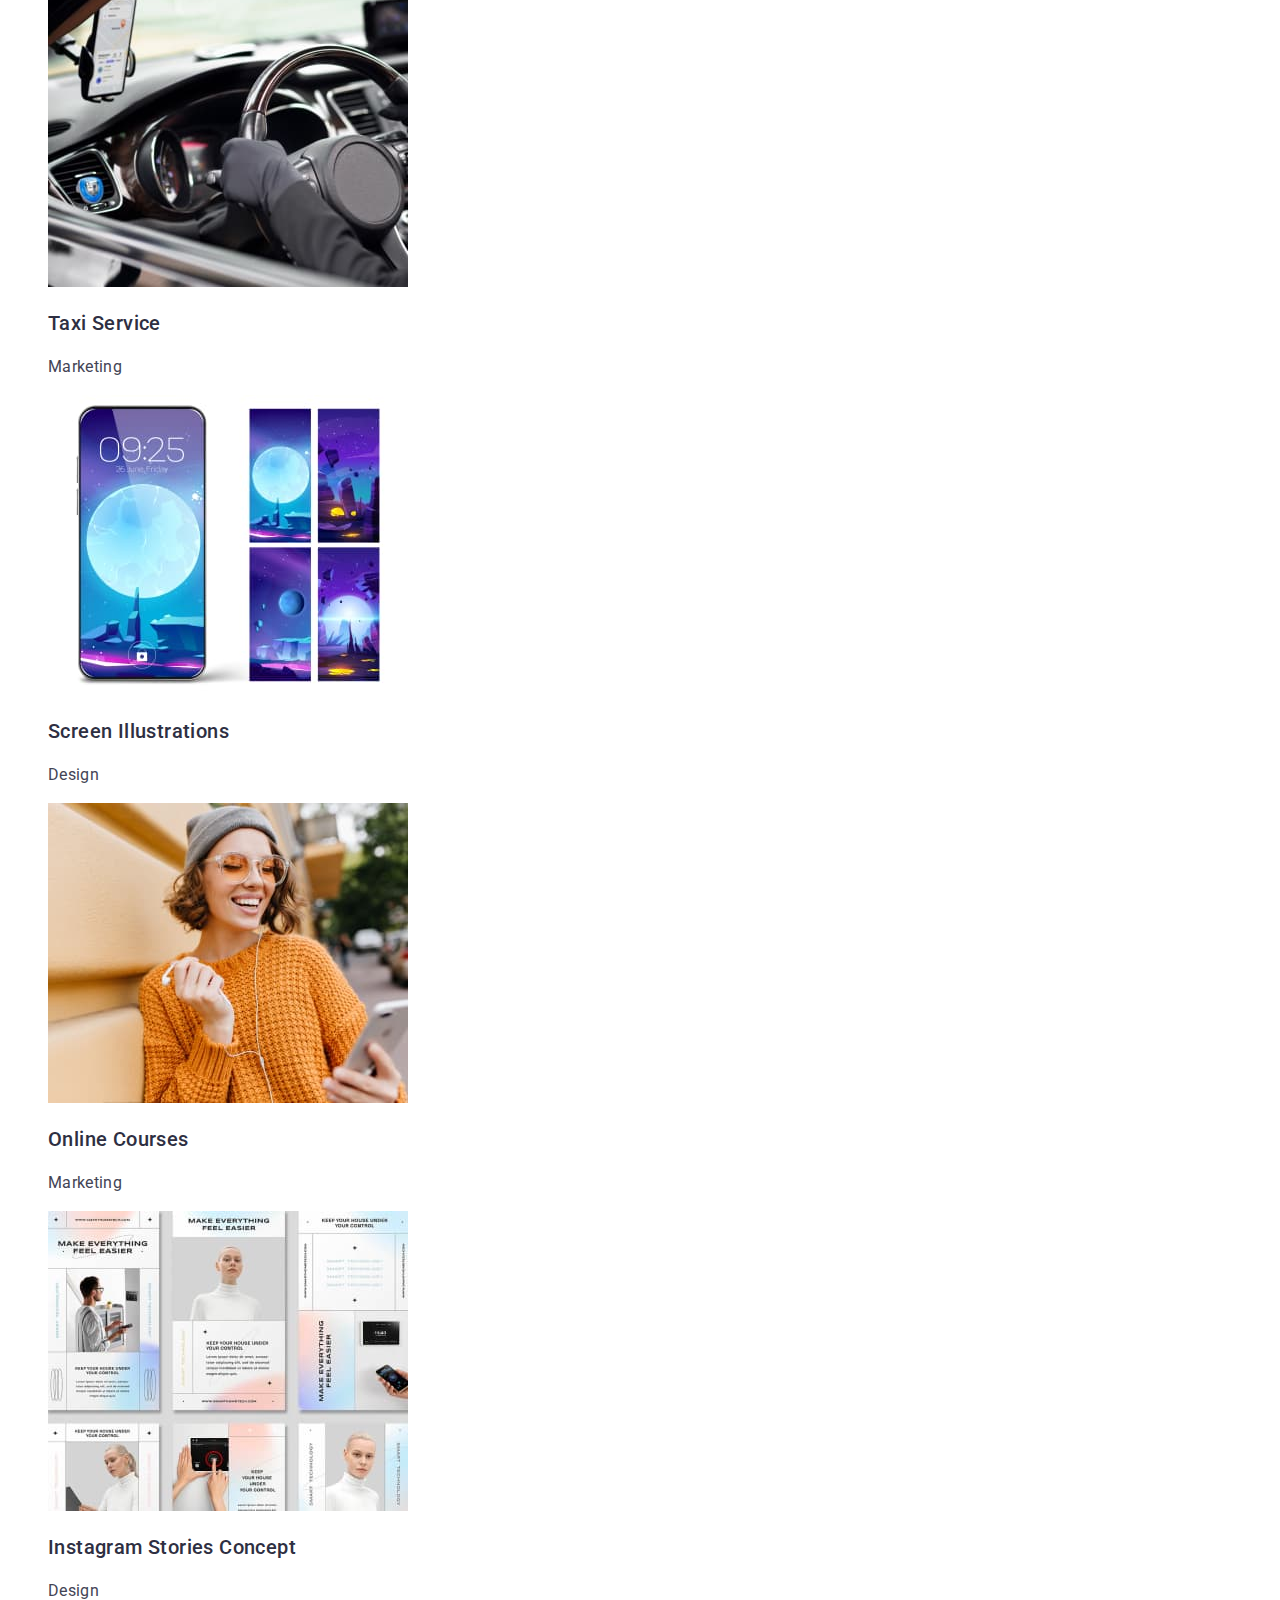
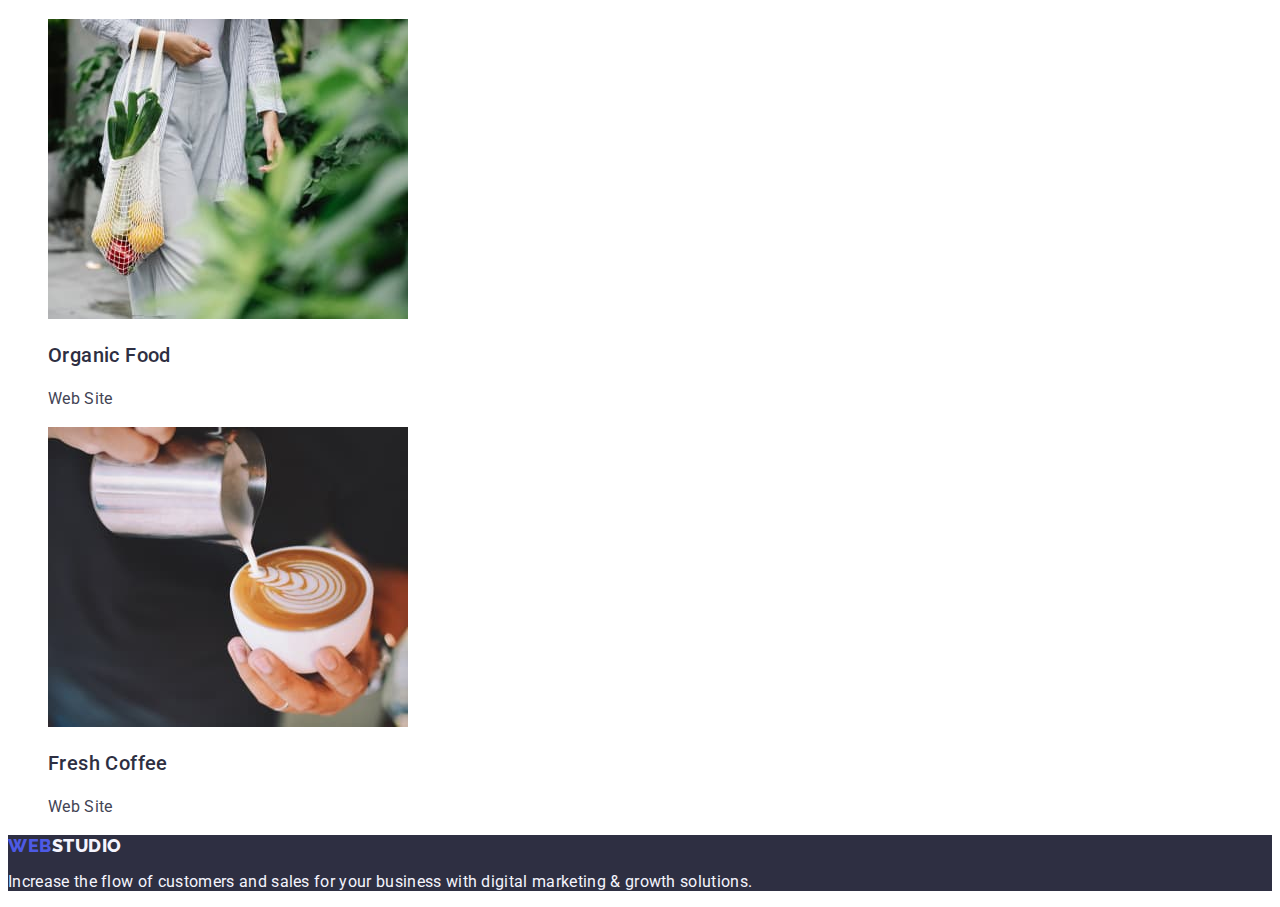
==== commit e061d029: "Finish" ====
--- a/portfolio.html
+++ b/portfolio.html
@@ -55,7 +55,7 @@
         <h1 hidden>Portfolio</h1>
         <!-- buttons -->
 
-        <ul class="button-list list">
+        <ul class="list button-list">
           <li class="button-list-item">
             <button type="button" class="button-body">All</button>
           </li>
@@ -74,8 +74,6 @@
         </ul>
 
         <!-- Photo list -->
-
-        <h2 hidden>List of the photos</h2>
         <ul class="list">
           <li>
             <a href="" class="link">
@@ -85,8 +83,8 @@
                 width="360"
                 height="300"
               />
-              <h3>Banking App Interface Concept</h3>
-              <p>App</p>
+              <h3 class="pic-name">Banking App Interface Concept</h3>
+              <p class="pic-description">App</p>
             </a>
           </li>
           <li>
@@ -97,8 +95,8 @@
                 width="360"
                 height="300"
               />
-              <h3>Cashless Payment</h3>
-              <p>Marketing</p>
+              <h3 class="pic-name">Cashless Payment</h3>
+              <p class="pic-description">Marketing</p>
             </a>
           </li>
           <li>
@@ -109,8 +107,8 @@
                 width="360"
                 height="300"
               />
-              <h3>Meditation App</h3>
-              <p>App</p>
+              <h3 class="pic-name">Meditation App</h3>
+              <p class="pic-description">App</p>
             </a>
           </li>
           <li>
@@ -121,8 +119,8 @@
                 width="360"
                 height="300"
               />
-              <h3>Taxi Service</h3>
-              <p>Marketing</p>
+              <h3 class="pic-name">Taxi Service</h3>
+              <p class="pic-description">Marketing</p>
             </a>
           </li>
           <li>
@@ -133,8 +131,8 @@
                 width="360"
                 height="300"
               />
-              <h3>Screen Illustrations</h3>
-              <p>Design</p>
+              <h3 class="pic-name">Screen Illustrations</h3>
+              <p class="pic-description">Design</p>
             </a>
           </li>
           <li>
@@ -145,8 +143,8 @@
                 width="360"
                 height="300"
               />
-              <h3>Online Courses</h3>
-              <p>Marketing</p>
+              <h3 class="pic-name">Online Courses</h3>
+              <p class="pic-description">Marketing</p>
             </a>
           </li>
           <li>
@@ -157,8 +155,8 @@
                 width="360"
                 height="300"
               />
-              <h3>Instagram Stories Concept</h3>
-              <p>Design</p>
+              <h3 class="pic-name">Instagram Stories Concept</h3>
+              <p class="pic-description">Design</p>
             </a>
           </li>
           <li>
@@ -169,8 +167,8 @@
                 width="360"
                 height="300"
               />
-              <h3>Organic Food</h3>
-              <p>Web Site</p>
+              <h3 class="pic-name">Organic Food</h3>
+              <p class="pic-description">Web Site</p>
             </a>
           </li>
           <li>
@@ -181,8 +179,8 @@
                 width="360"
                 height="300"
               />
-              <h3>Fresh Coffee</h3>
-              <p>Web Site</p>
+              <h3 class="pic-name">Fresh Coffee</h3>
+              <p class="pic-description">Web Site</p>
             </a>
           </li>
         </ul>
--- a/css/styles.css
+++ b/css/styles.css
@@ -31,7 +31,6 @@
 
 .logo {
   font-family: "Raleway", sans-serif;
-  font-style: normal;
   font-weight: 800;
   font-size: 18px;
   line-height: 1.17;
@@ -47,7 +46,6 @@
 }
 /* NAVIGATION */
 .menu-item {
-  font-style: normal;
   font-weight: 500;
   font-size: 16px;
   line-height: 1.5;
@@ -59,7 +57,6 @@
   font-style: normal;
 }
 .addres-link {
-  font-style: normal;
   font-weight: 400;
   font-size: 16px;
   text-decoration: none;
@@ -72,7 +69,6 @@
   background-color: #2e2f42;
 }
 .title {
-  font-style: normal;
   font-weight: 700;
   font-size: 56px;
   line-height: 1.07;
@@ -81,7 +77,6 @@
   color: #ffffff;
 }
 .hero-btn {
-  font-style: normal;
   font-weight: 500;
   font-size: 16px;
   line-height: 24px;
@@ -98,7 +93,6 @@
 }
 /* FEATURES */
 .description-title {
-  font-style: normal;
   font-weight: 500;
   font-size: 20px;
   line-height: 1.2;
@@ -106,7 +100,6 @@
   color: #2e2f42;
 }
 .description {
-  font-style: normal;
   font-weight: 400;
   font-size: 16px;
   line-height: 1.5;
@@ -114,7 +107,6 @@
 }
 /* WHAT ARE WE DOING */
 .subtitle {
-  font-style: normal;
   font-weight: 700;
   font-size: 36px;
   line-height: 1.11;
@@ -131,7 +123,6 @@
   background-color: #ffffff;
 }
 .name-teammate {
-  font-style: normal;
   font-weight: 500;
   font-size: 20px;
   line-height: 1.2;
@@ -140,7 +131,6 @@
   color: #2e2f42;
 }
 .place {
-  font-style: normal;
   font-weight: 400;
   font-size: 16px;
   line-height: 1.5;
@@ -152,7 +142,6 @@
   background-color: #2e2f42;
 }
 .footer-text {
-  font-style: normal;
   font-weight: 400;
   font-size: 16px;
   line-height: 1.2;
@@ -163,10 +152,9 @@
   color: #f4f4fd;
 }
 /* ---------------------------------------------PORTFOLIO --------------------------------------------- */
-
+/* BUTTONS */
 .button-body {
   background-color: #f4f4fd;
-  font-style: normal;
   font-weight: 500;
   font-size: 16px;
   line-height: 24px;
@@ -181,3 +169,18 @@
   background-color: var(--accent-color);
   color: #ffffff;
 }
+/* PICTURES */
+.pic-name {
+  font-weight: 500;
+  font-size: 20px;
+  line-height: 24px;
+  letter-spacing: 0.02em;
+  color: #2e2f42;
+}
+.pic-description {
+  font-weight: 400;
+  font-size: 16px;
+  line-height: 24px;
+  letter-spacing: 0.02em;
+  color: #434455;
+}
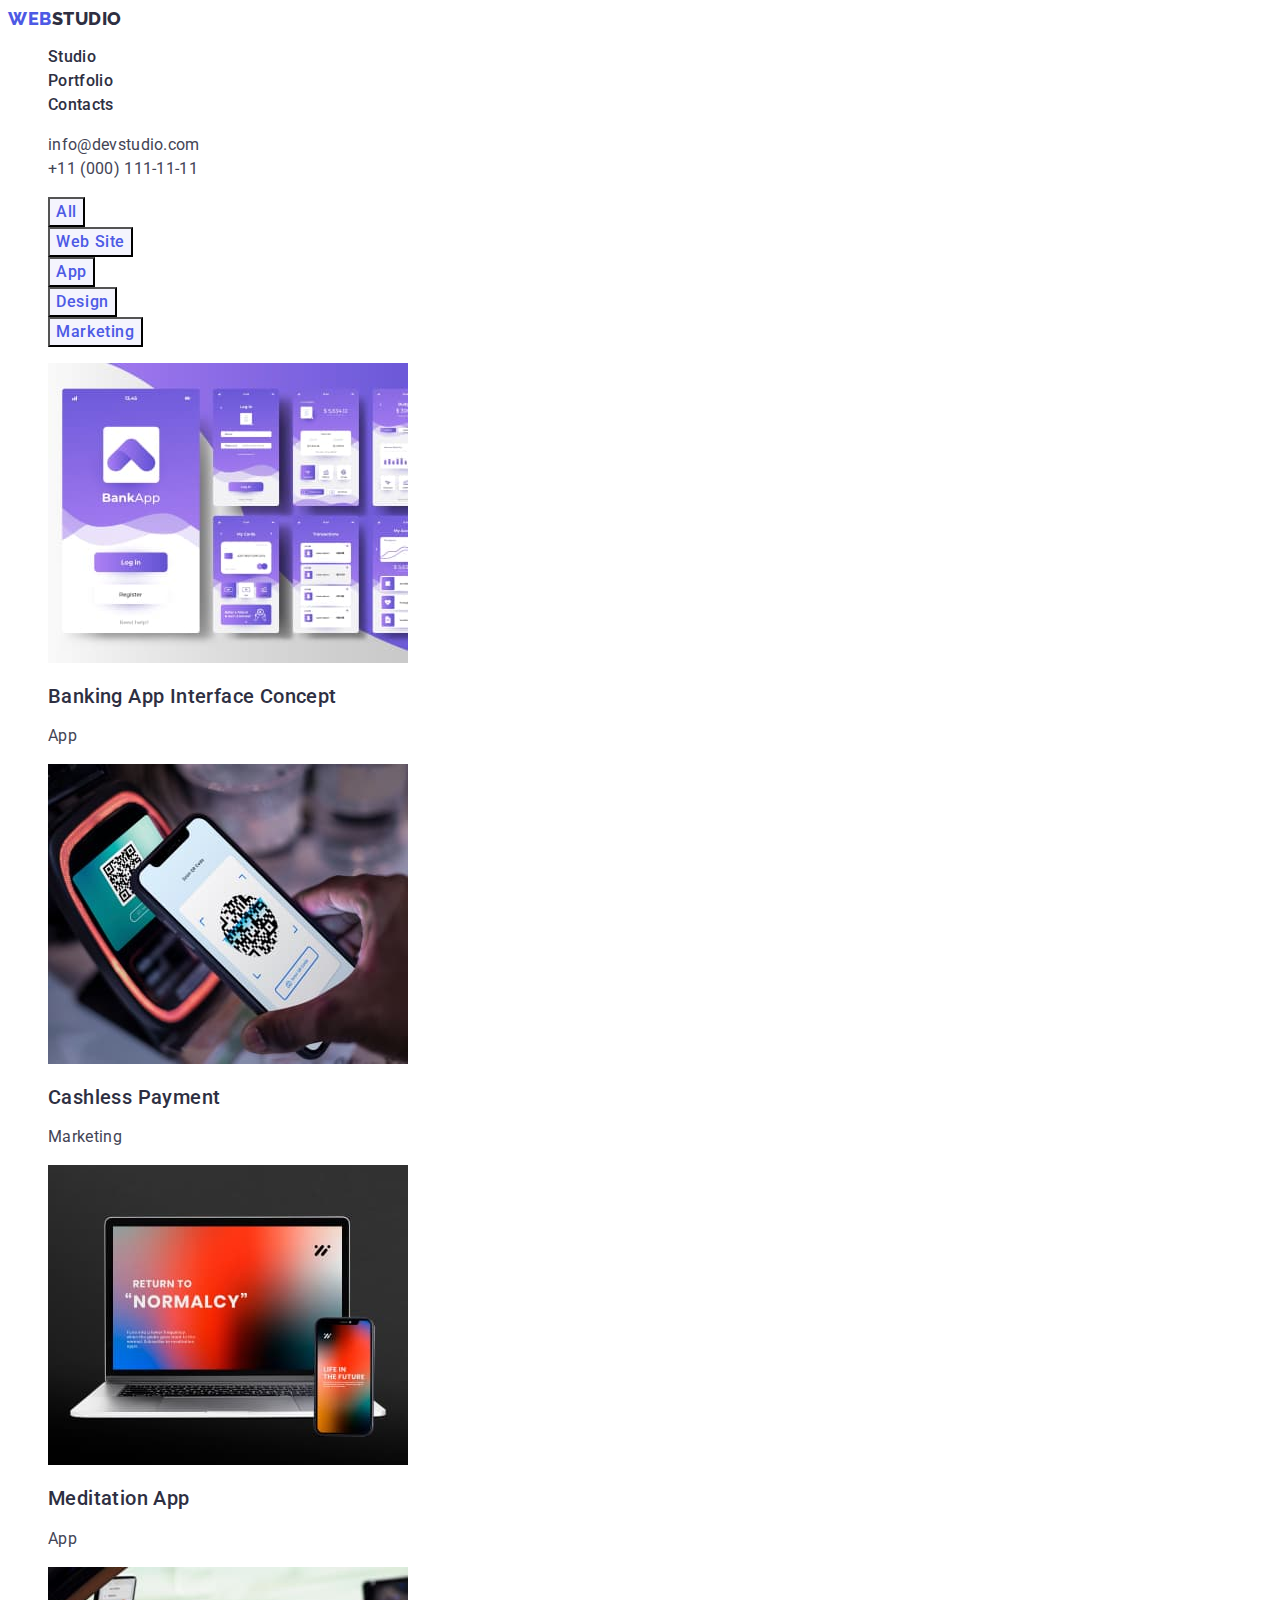
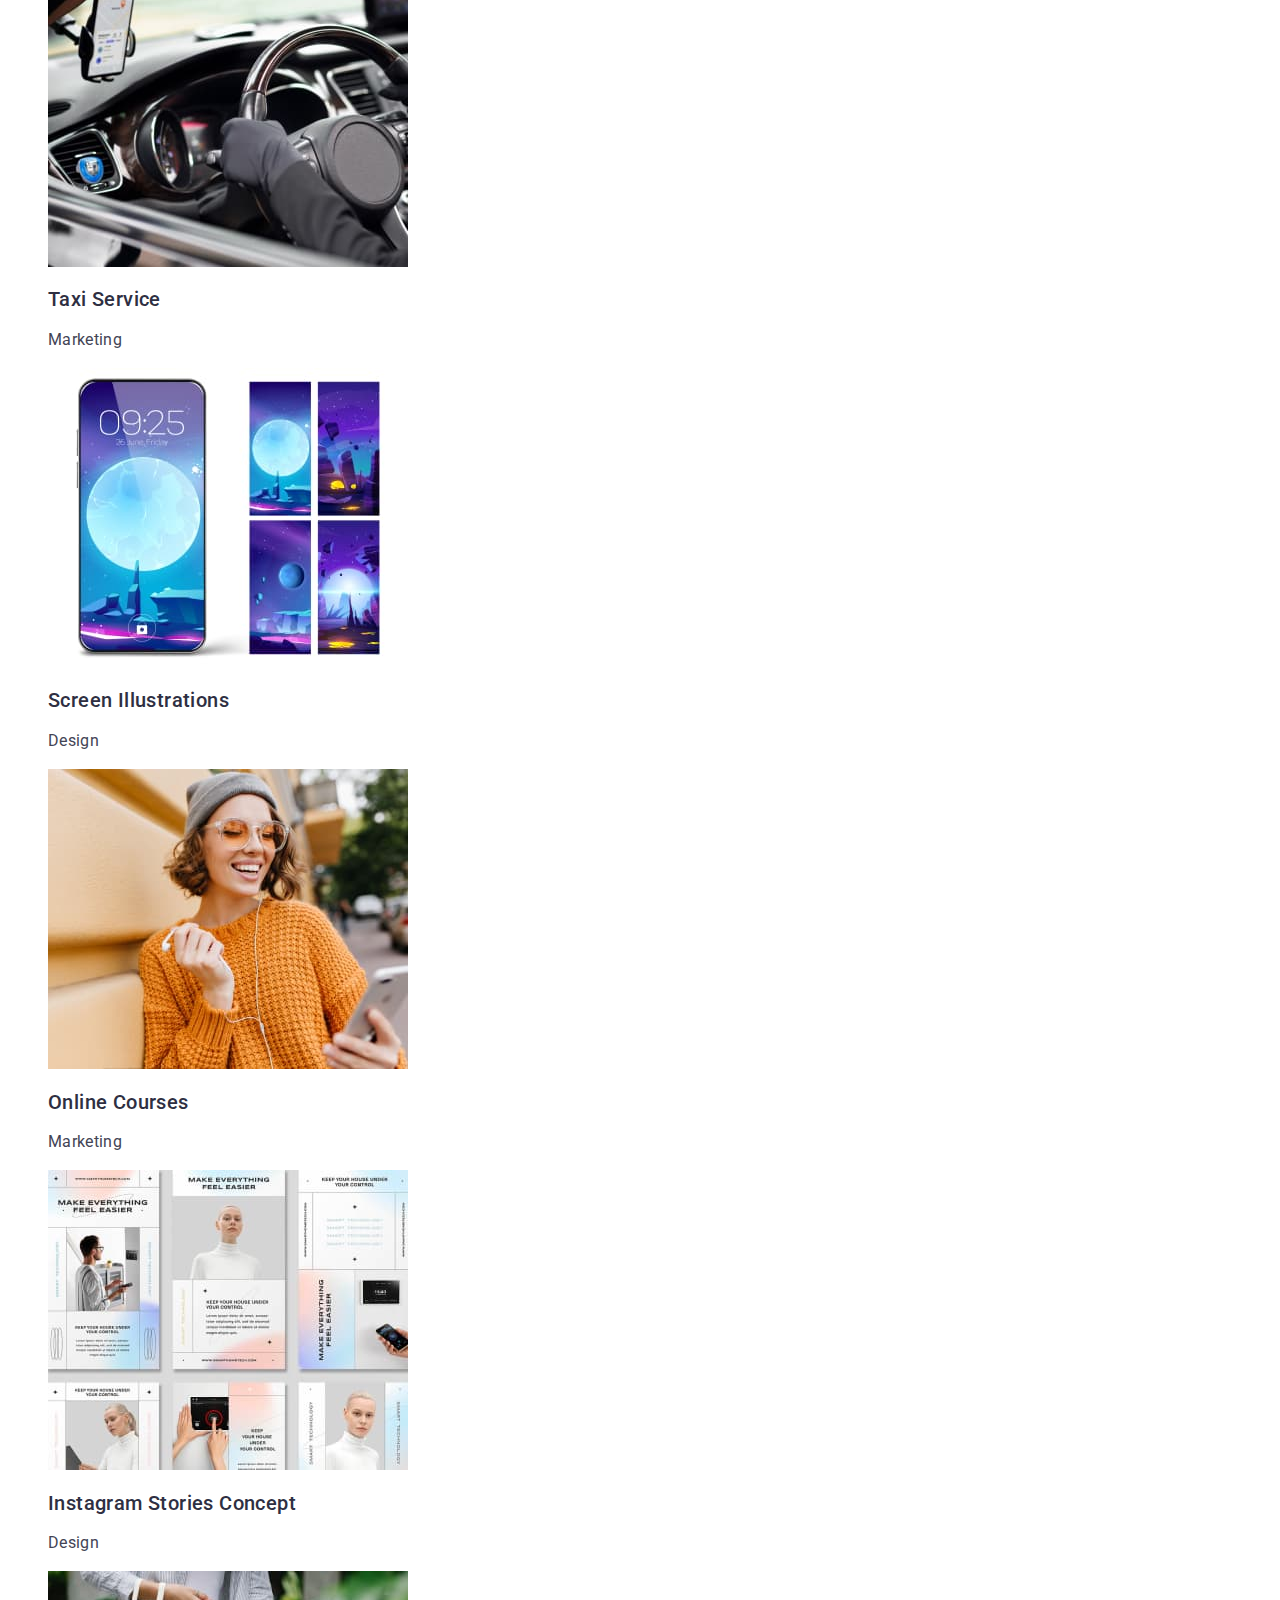
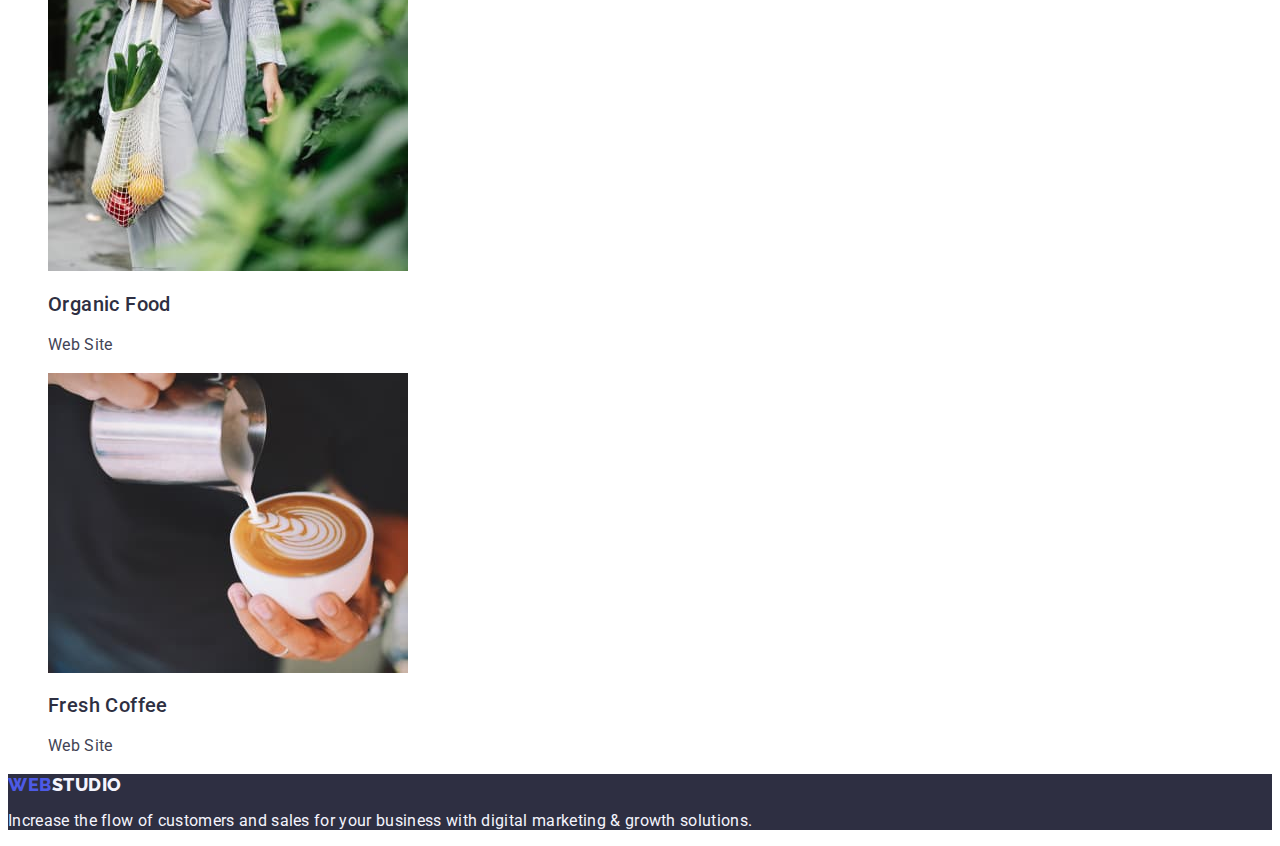
==== commit adbbc6eb: "Fix problems" ====
--- a/portfolio.html
+++ b/portfolio.html
@@ -83,7 +83,7 @@
                 width="360"
                 height="300"
               />
-              <h3 class="pic-name">Banking App Interface Concept</h3>
+              <h2 class="pic-name">Banking App Interface Concept</h2>
               <p class="pic-description">App</p>
             </a>
           </li>
@@ -95,7 +95,7 @@
                 width="360"
                 height="300"
               />
-              <h3 class="pic-name">Cashless Payment</h3>
+              <h2 class="pic-name">Cashless Payment</h2>
               <p class="pic-description">Marketing</p>
             </a>
           </li>
@@ -107,7 +107,7 @@
                 width="360"
                 height="300"
               />
-              <h3 class="pic-name">Meditation App</h3>
+              <h2 class="pic-name">Meditation App</h2>
               <p class="pic-description">App</p>
             </a>
           </li>
@@ -119,7 +119,7 @@
                 width="360"
                 height="300"
               />
-              <h3 class="pic-name">Taxi Service</h3>
+              <h2 class="pic-name">Taxi Service</h2>
               <p class="pic-description">Marketing</p>
             </a>
           </li>
@@ -131,7 +131,7 @@
                 width="360"
                 height="300"
               />
-              <h3 class="pic-name">Screen Illustrations</h3>
+              <h2 class="pic-name">Screen Illustrations</h2>
               <p class="pic-description">Design</p>
             </a>
           </li>
@@ -143,7 +143,7 @@
                 width="360"
                 height="300"
               />
-              <h3 class="pic-name">Online Courses</h3>
+              <h2 class="pic-name">Online Courses</h2>
               <p class="pic-description">Marketing</p>
             </a>
           </li>
@@ -155,7 +155,7 @@
                 width="360"
                 height="300"
               />
-              <h3 class="pic-name">Instagram Stories Concept</h3>
+              <h2 class="pic-name">Instagram Stories Concept</h2>
               <p class="pic-description">Design</p>
             </a>
           </li>
@@ -167,7 +167,7 @@
                 width="360"
                 height="300"
               />
-              <h3 class="pic-name">Organic Food</h3>
+              <h2 class="pic-name">Organic Food</h2>
               <p class="pic-description">Web Site</p>
             </a>
           </li>
@@ -179,7 +179,7 @@
                 width="360"
                 height="300"
               />
-              <h3 class="pic-name">Fresh Coffee</h3>
+              <h2 class="pic-name">Fresh Coffee</h2>
               <p class="pic-description">Web Site</p>
             </a>
           </li>
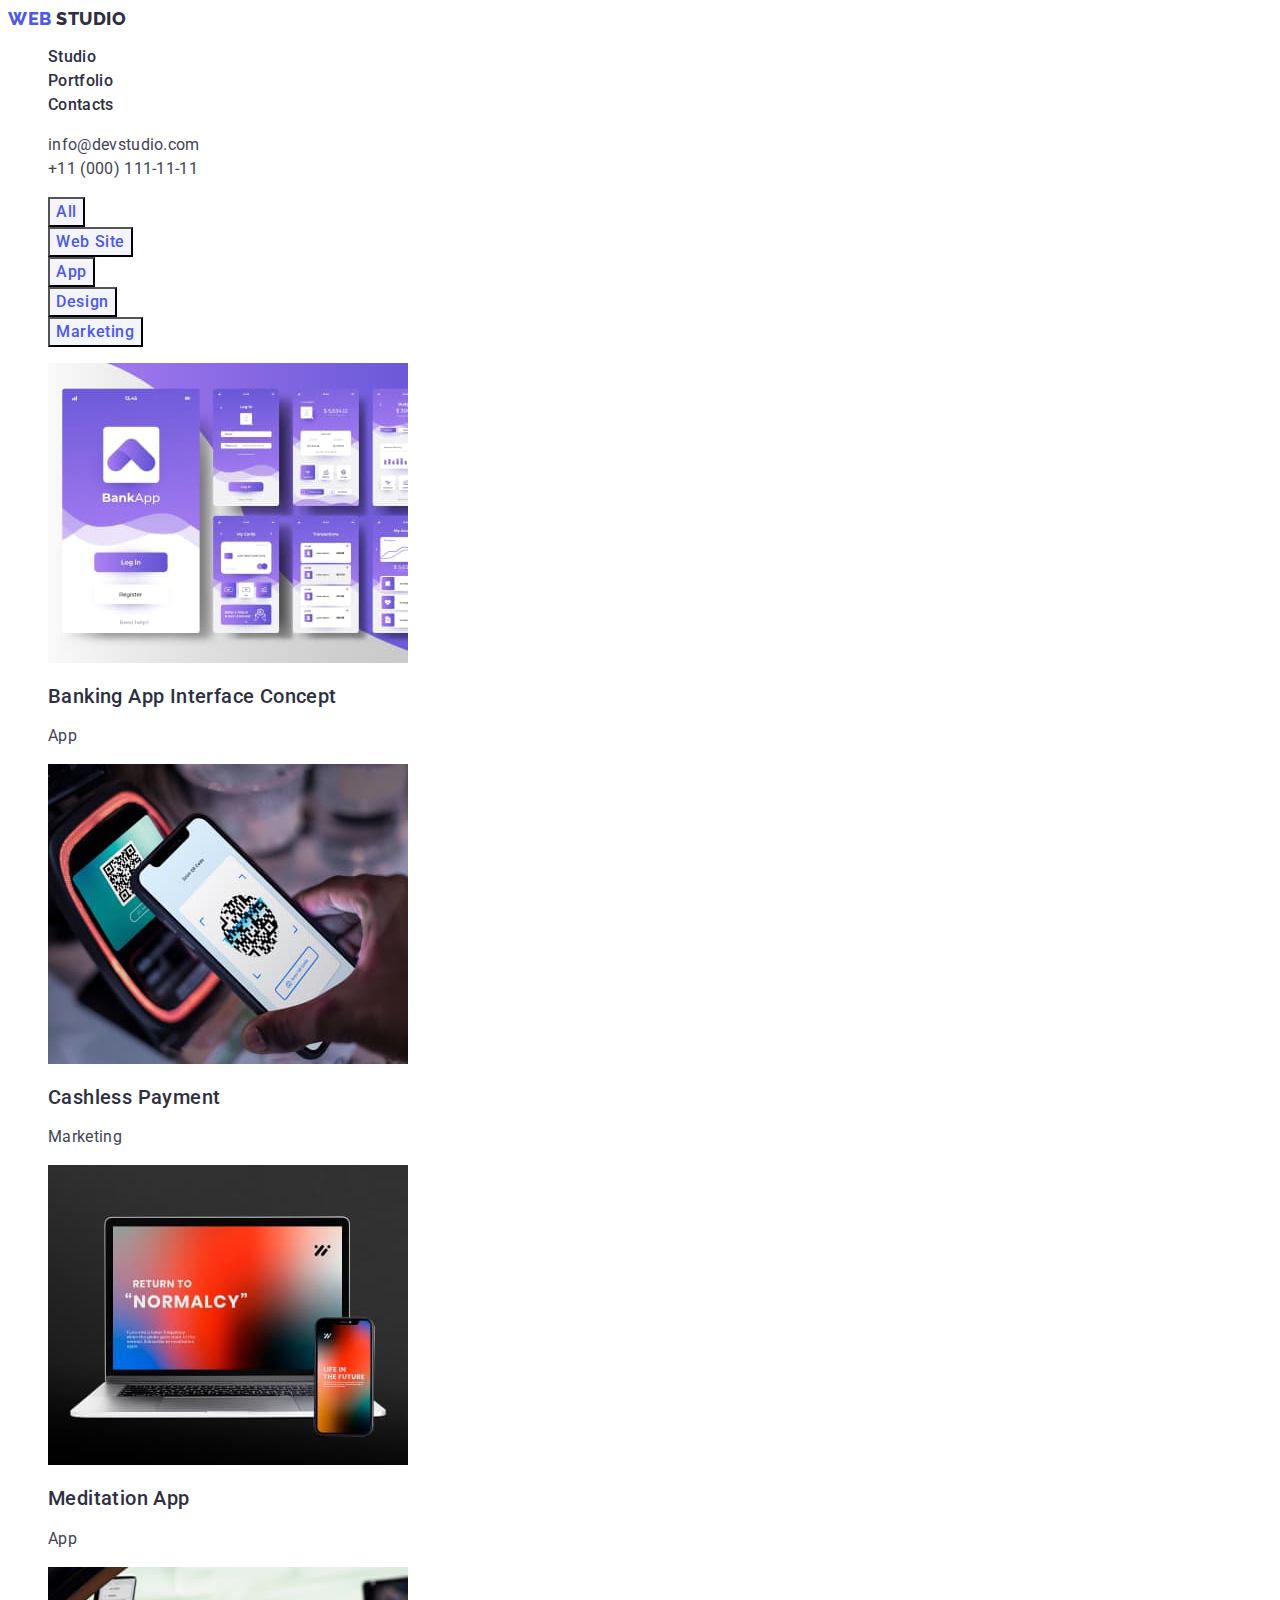
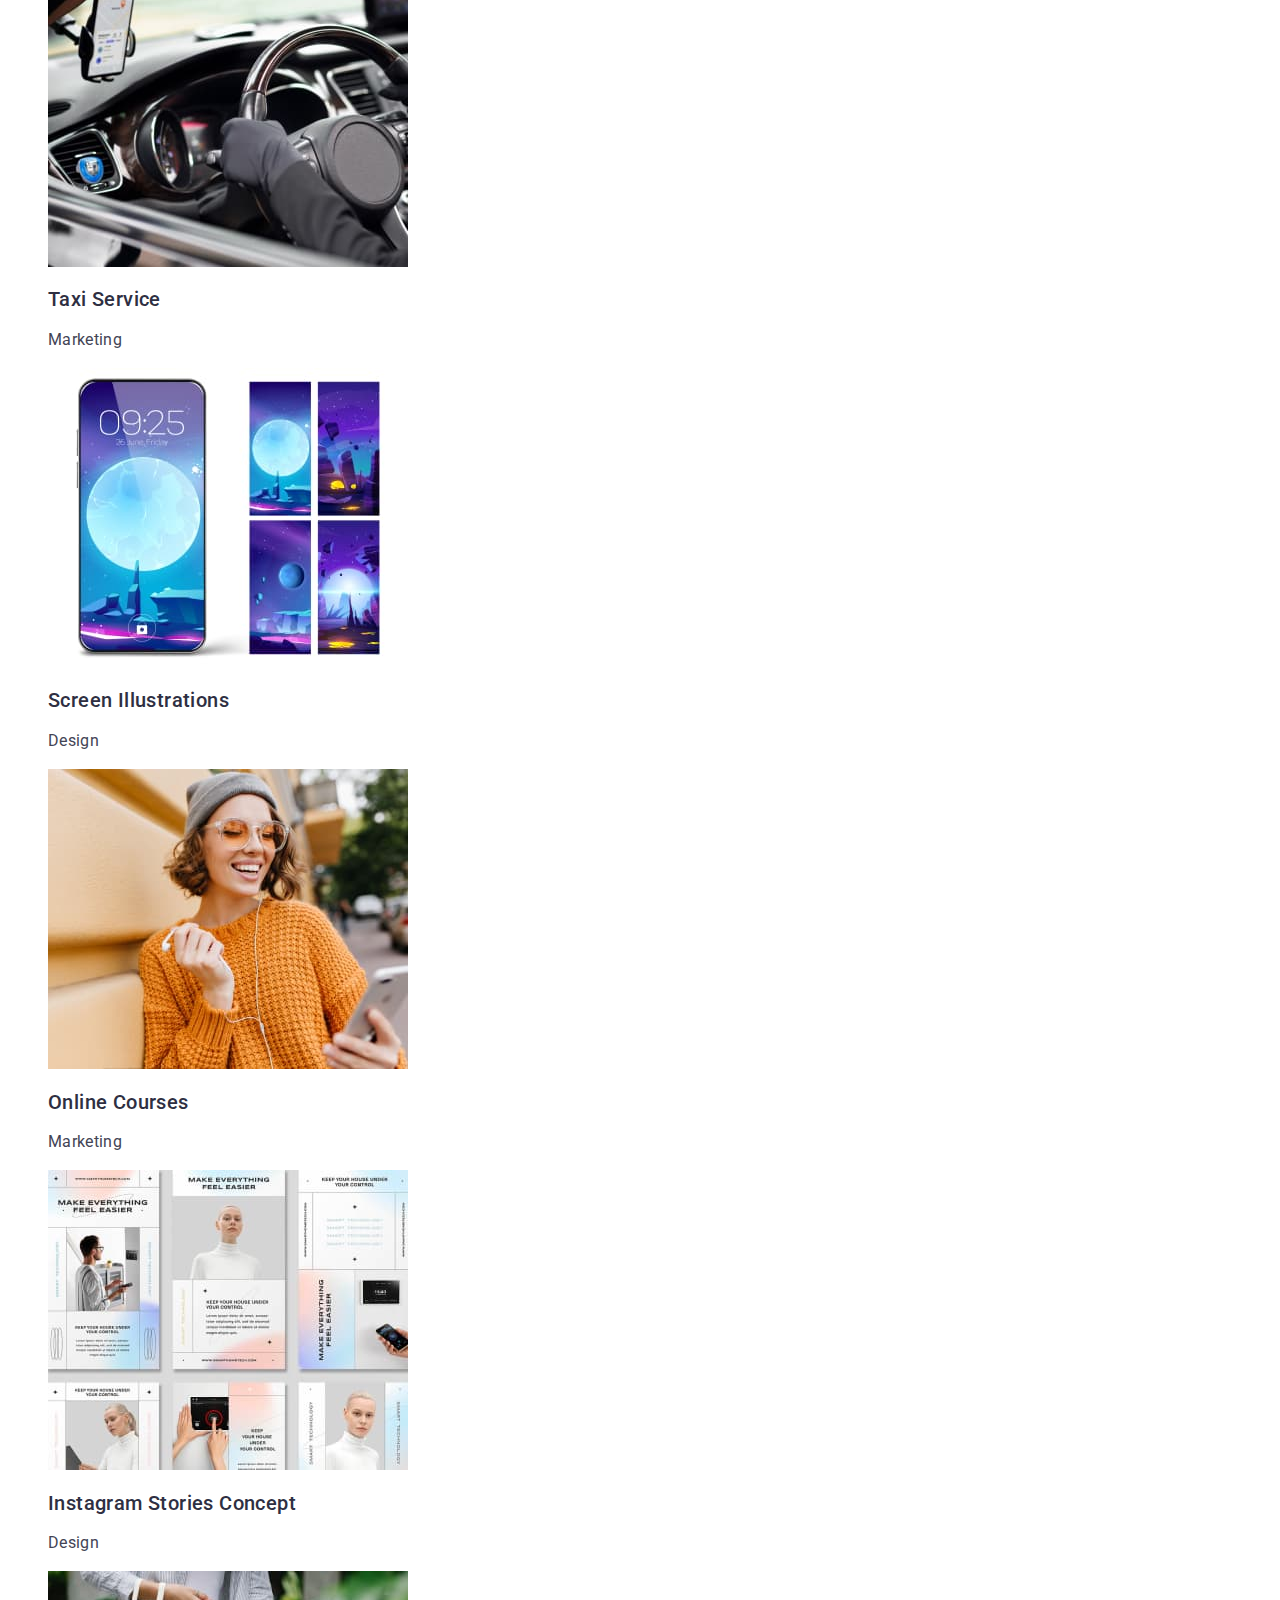
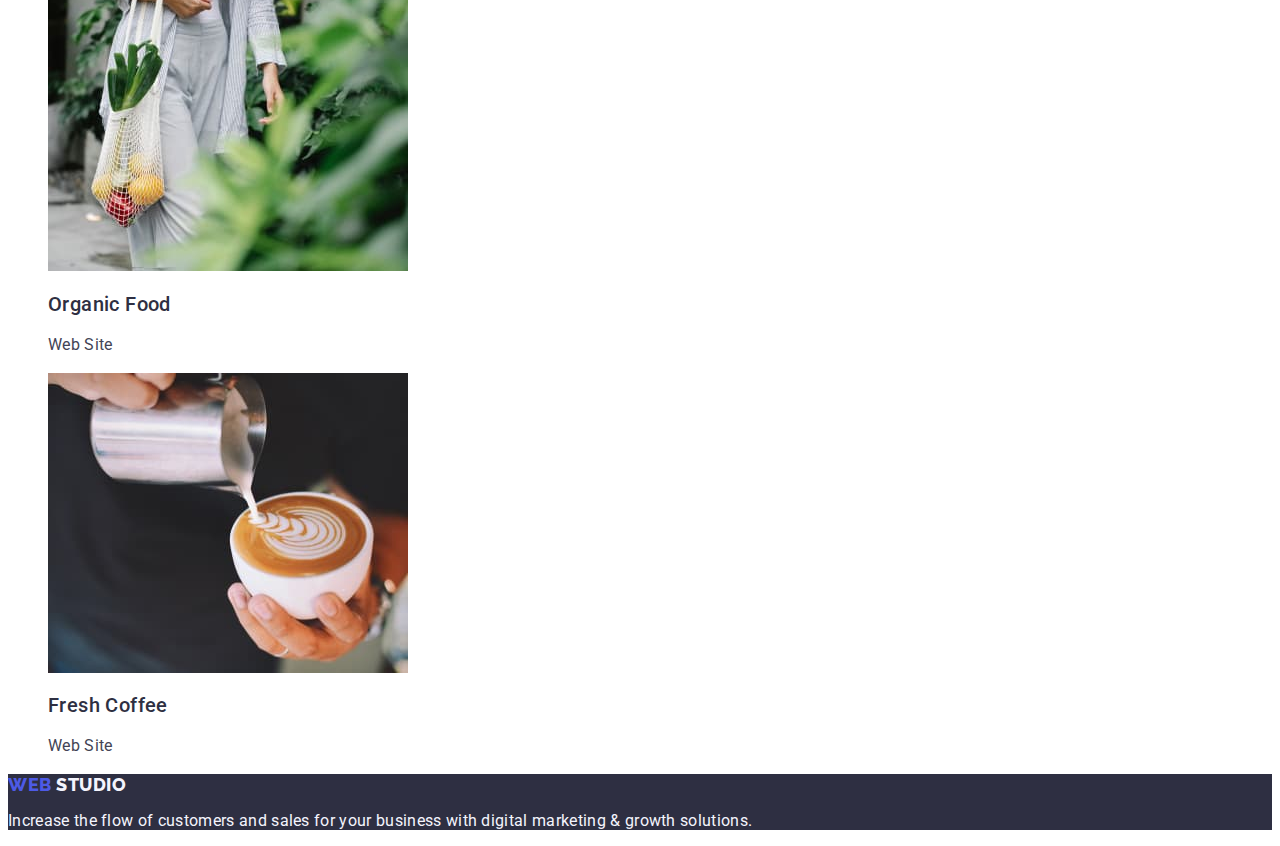
==== commit 653a2530: "GG" ====
--- a/portfolio.html
+++ b/portfolio.html
@@ -36,12 +36,12 @@
       </nav>
       <address class="addres-list">
         <ul class="list">
-          <li class="menu-item">
+          <li>
             <a href="mailto:info@devstudio.com" class="addres-link link"
               >info@devstudio.com</a
             >
           </li>
-          <li class="menu-item">
+          <li>
             <a href="tel:+110001111111" class="addres-link link"
               >+11 (000) 111-11-11</a
             >
--- a/css/styles.css
+++ b/css/styles.css
@@ -34,8 +34,6 @@
   font-weight: 800;
   font-size: 18px;
   line-height: 1.17;
-  display: flex;
-  align-items: center;
   letter-spacing: 0.03em;
   text-transform: uppercase;
   text-decoration: none;
@@ -57,7 +55,6 @@
   font-style: normal;
 }
 .addres-link {
-  font-weight: 400;
   font-size: 16px;
   text-decoration: none;
   line-height: 1.5;
@@ -72,20 +69,16 @@
   font-weight: 700;
   font-size: 56px;
   line-height: 1.07;
-  text-align: center;
   letter-spacing: 0.02em;
   color: #ffffff;
 }
 .hero-btn {
   font-weight: 500;
   font-size: 16px;
-  line-height: 24px;
-  display: flex;
-  align-items: center;
+  line-height: 1.5;
   letter-spacing: 0.04em;
   color: #ffffff;
   background-color: #4d5ae5;
-  cursor: pointer;
 }
 .hero-btn:hover,
 .hero-btn:focus {
@@ -100,7 +93,6 @@
   color: #2e2f42;
 }
 .description {
-  font-weight: 400;
   font-size: 16px;
   line-height: 1.5;
   letter-spacing: 0.02em;
@@ -110,7 +102,6 @@
   font-weight: 700;
   font-size: 36px;
   line-height: 1.11;
-  text-align: center;
   letter-spacing: 0.02em;
   text-transform: capitalize;
   color: #2e2f42;
@@ -126,15 +117,12 @@
   font-weight: 500;
   font-size: 20px;
   line-height: 1.2;
-  text-align: center;
   letter-spacing: 0.02em;
   color: #2e2f42;
 }
 .place {
-  font-weight: 400;
   font-size: 16px;
   line-height: 1.5;
-  text-align: center;
   letter-spacing: 0.02em;
 }
 /* FOOTER */
@@ -142,7 +130,6 @@
   background-color: #2e2f42;
 }
 .footer-text {
-  font-weight: 400;
   font-size: 16px;
   line-height: 1.2;
   letter-spacing: 0.02em;
@@ -157,10 +144,7 @@
   background-color: #f4f4fd;
   font-weight: 500;
   font-size: 16px;
-  line-height: 24px;
-  display: flex;
-  align-items: center;
-  text-align: center;
+  line-height: 1.5;
   letter-spacing: 0.04em;
   color: #4d5ae5;
 }
@@ -173,14 +157,13 @@
 .pic-name {
   font-weight: 500;
   font-size: 20px;
-  line-height: 24px;
+  line-height: 1.2;
   letter-spacing: 0.02em;
   color: #2e2f42;
 }
 .pic-description {
-  font-weight: 400;
   font-size: 16px;
-  line-height: 24px;
+  line-height: 1.5;
   letter-spacing: 0.02em;
   color: #434455;
 }
